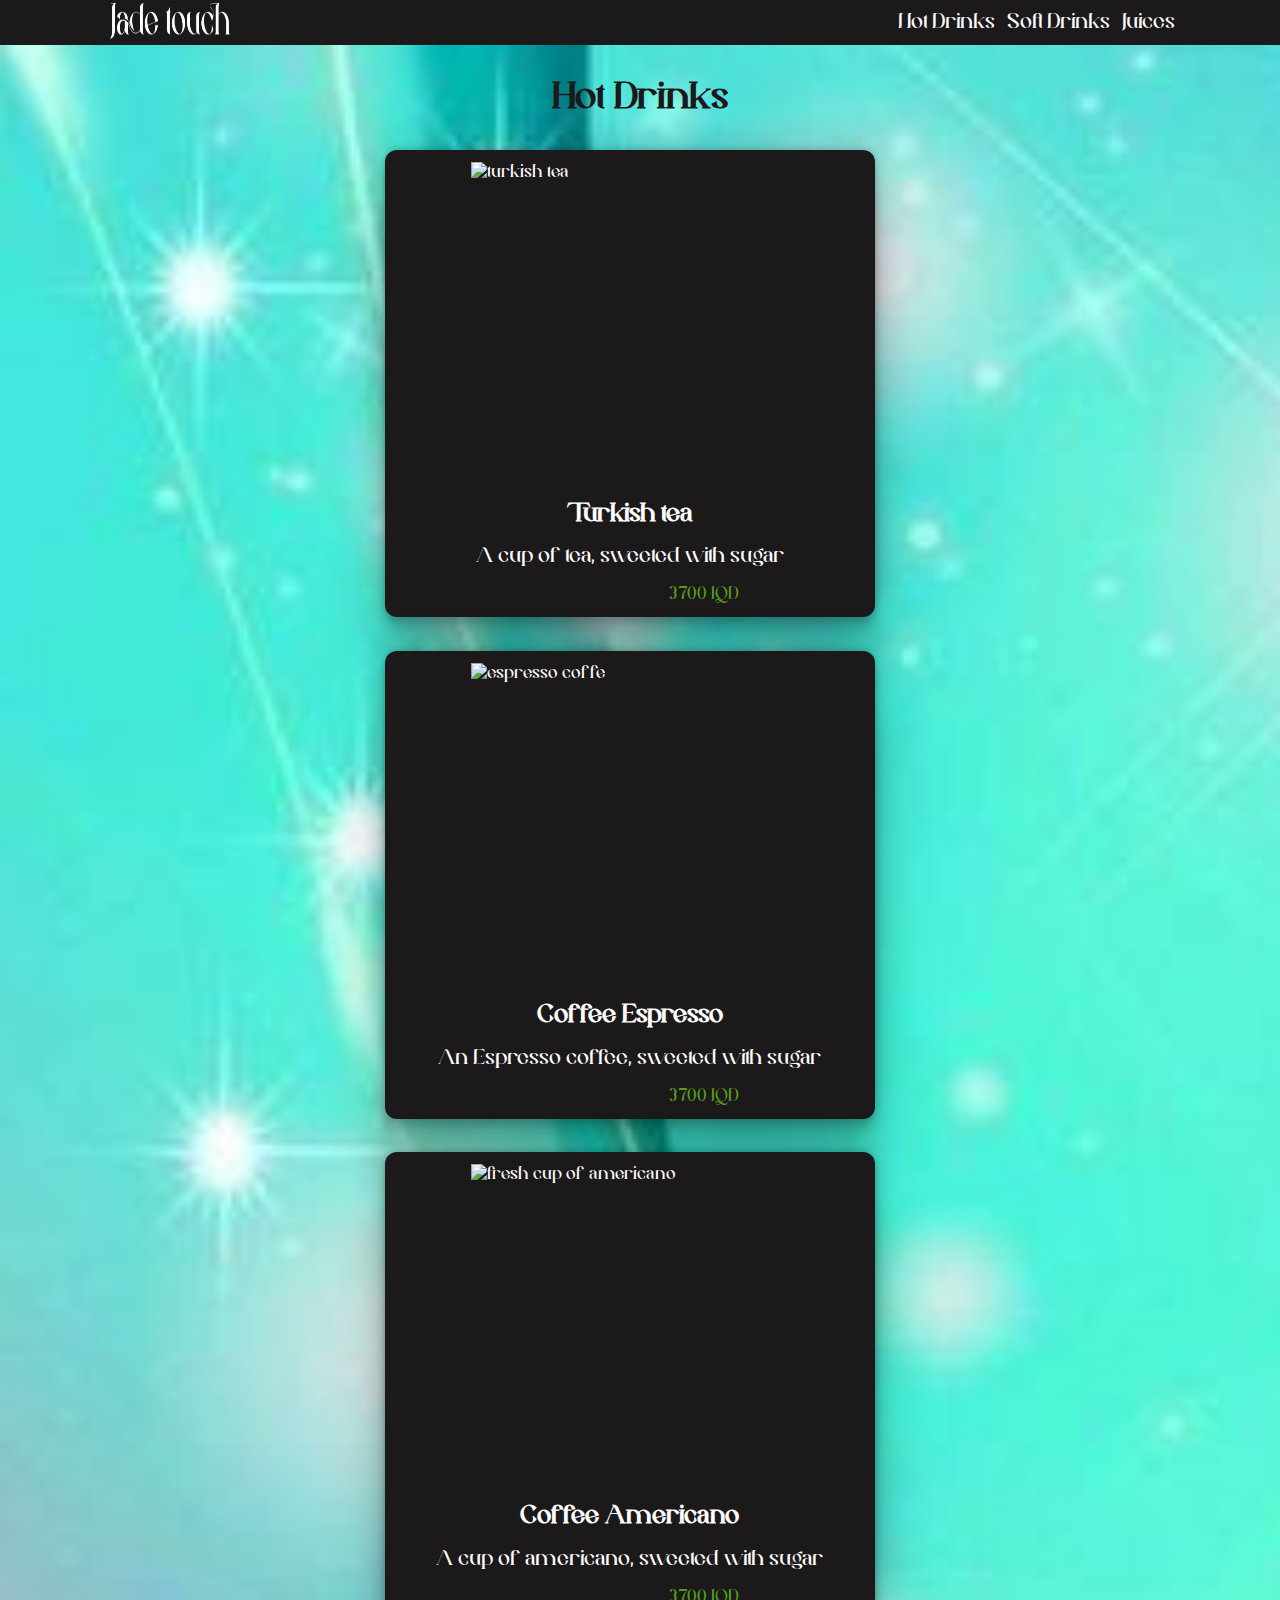
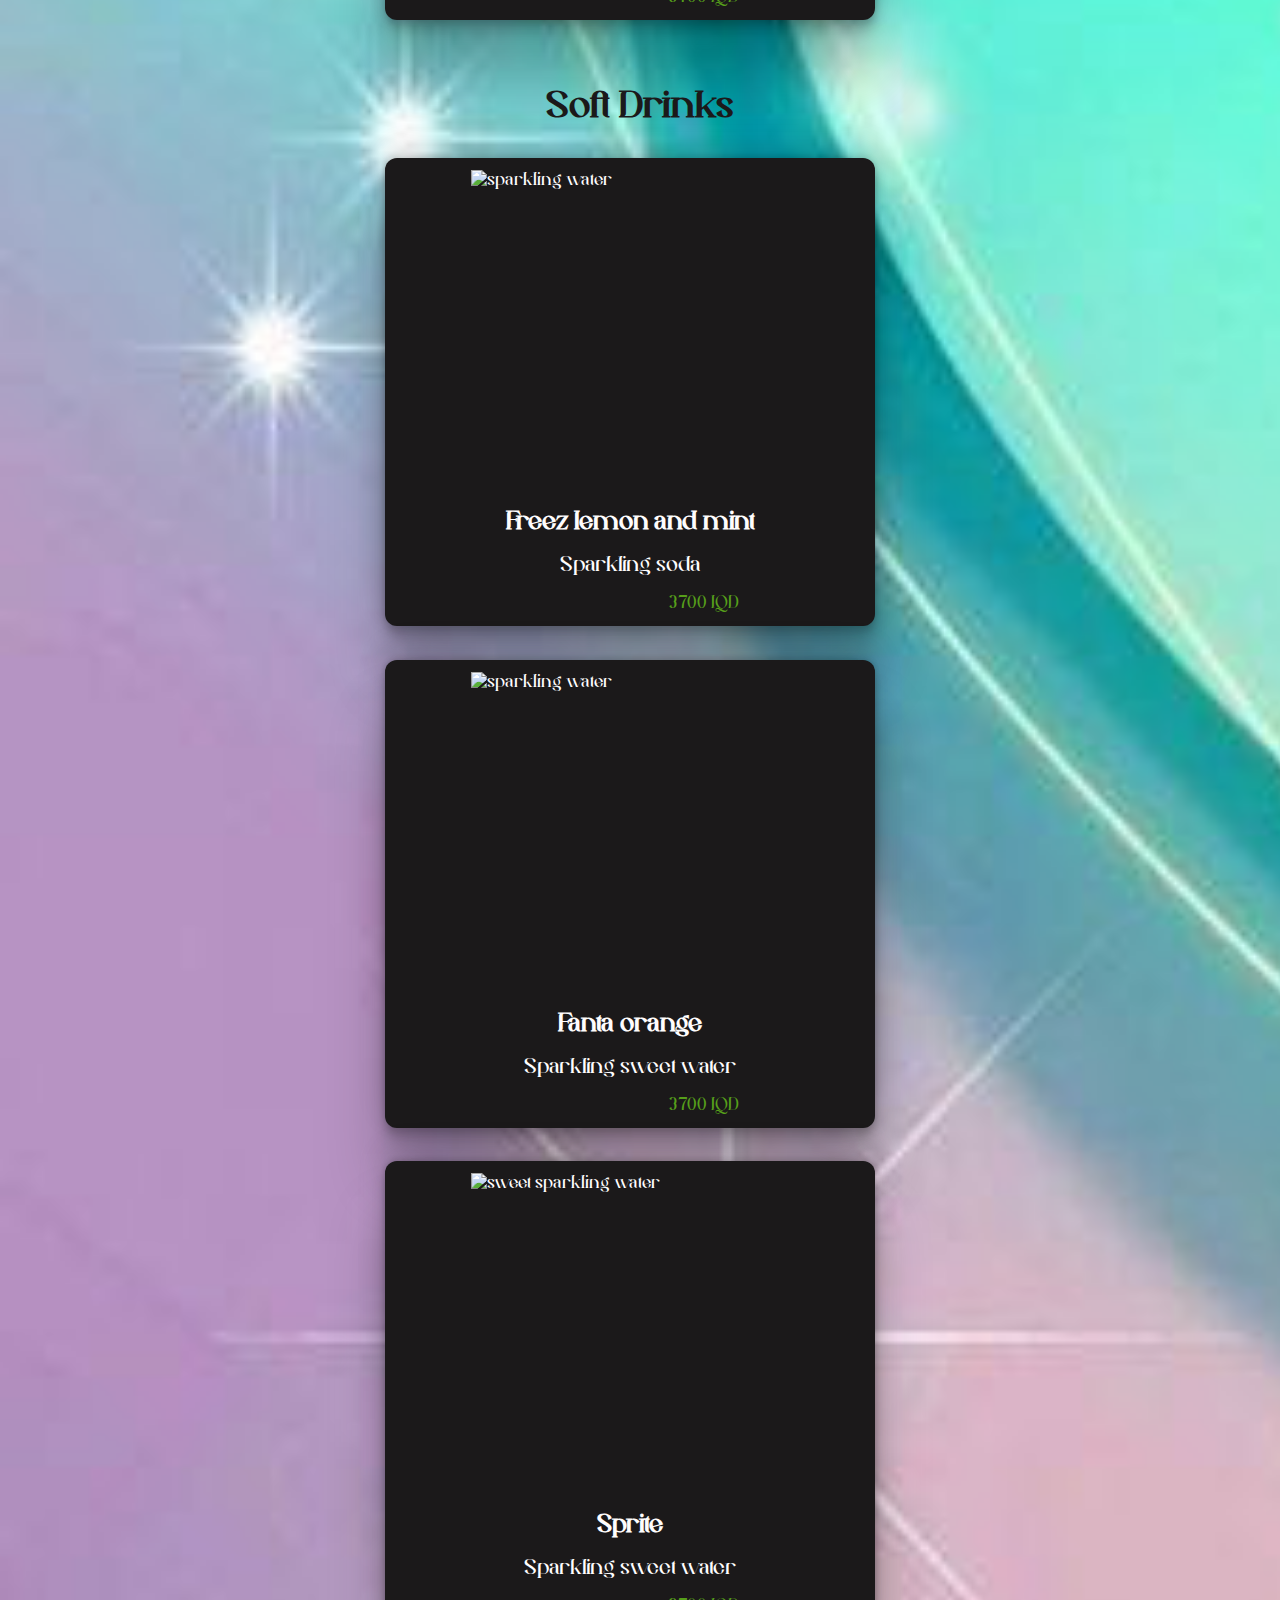
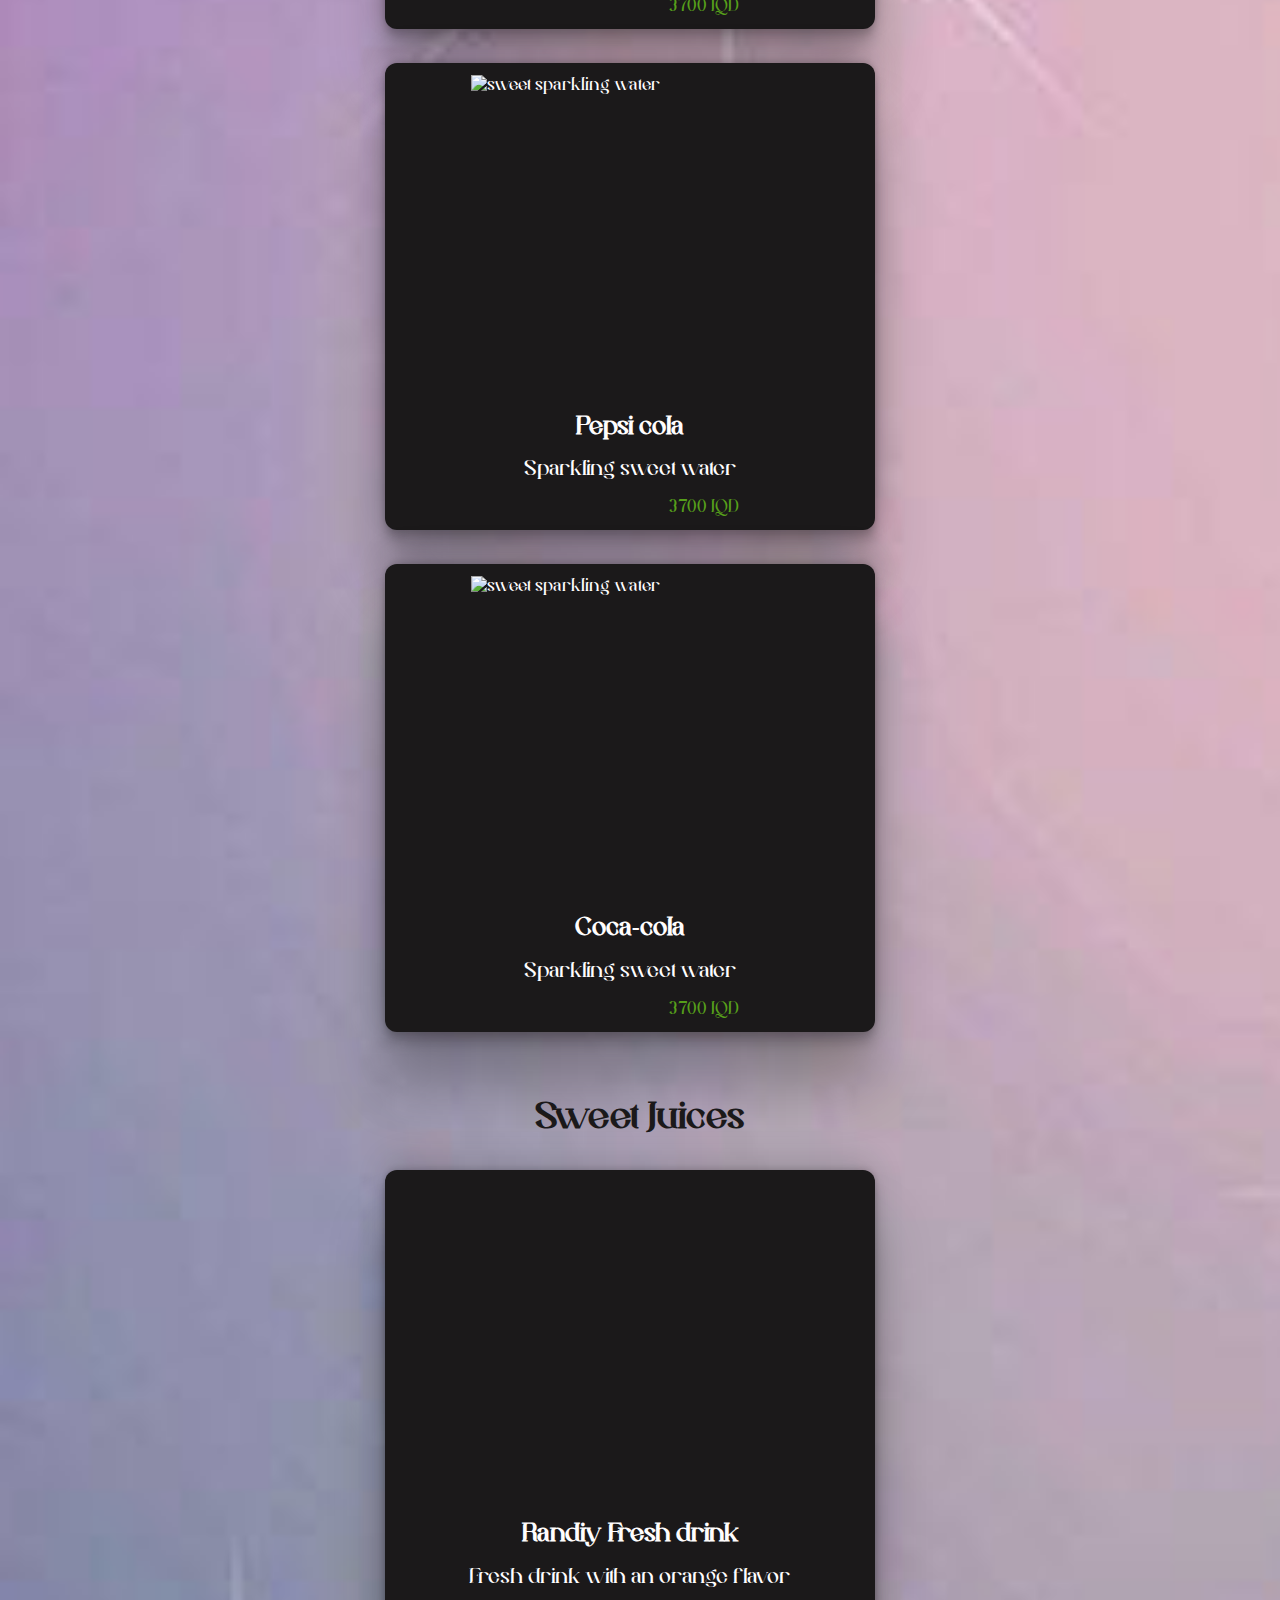
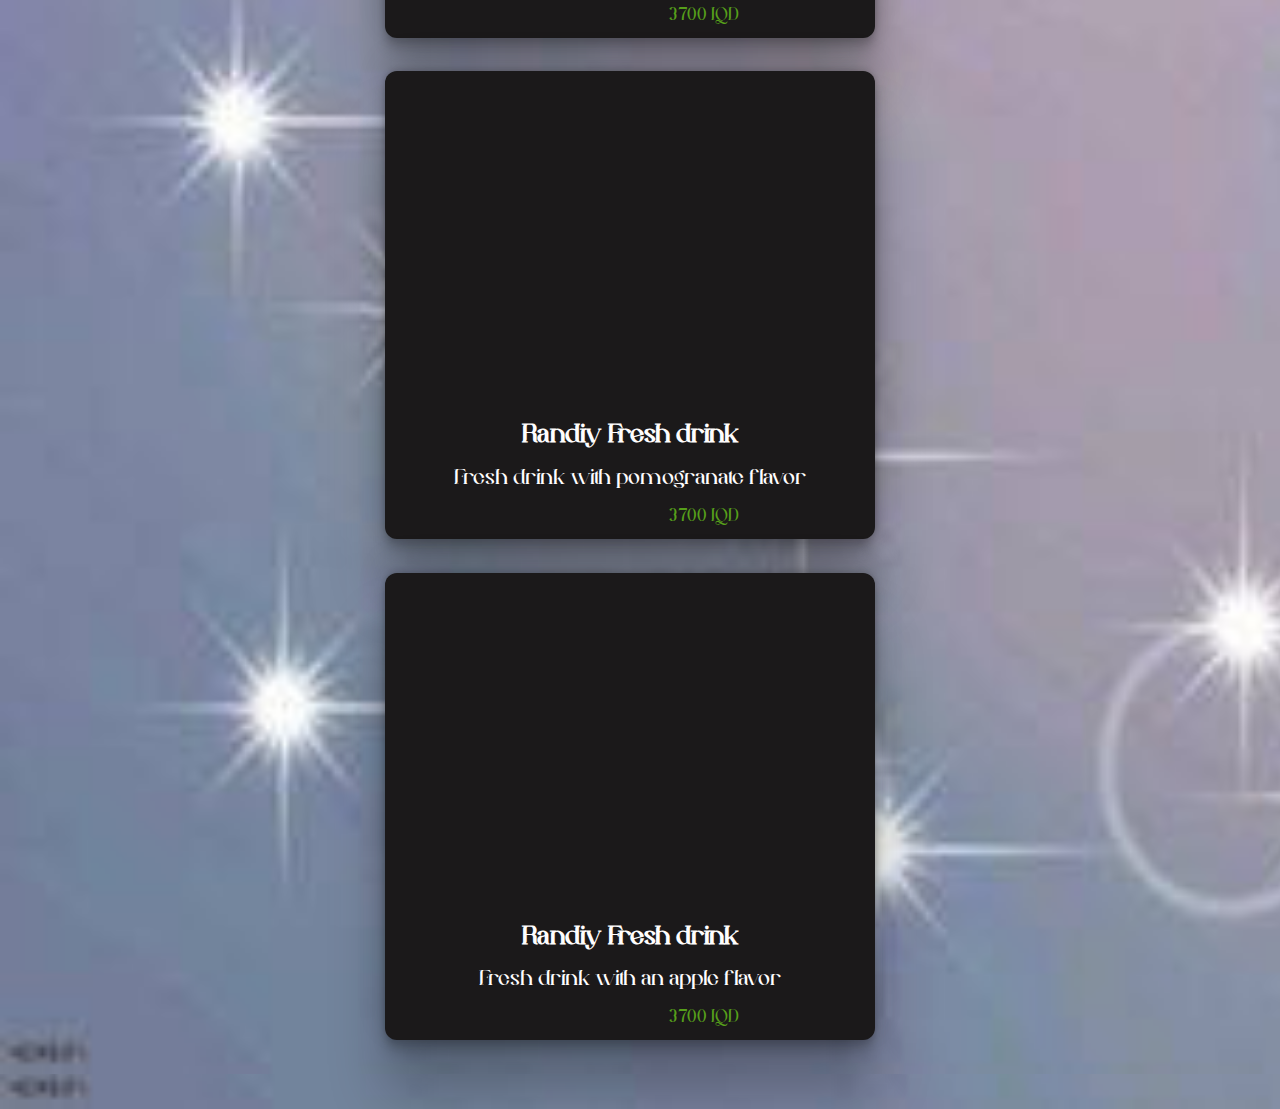
==== index.html @ 9d90cb9b "pull request" ====
<!DOCTYPE html>
<html lang="en">
    <head>
        <meta charset="utf-8">
        <meta http-equiv="X-UA-Compatible" content="IE=edge">
        <title>Drinks Menu</title>
        <meta name="viewport" content="width=device-width, user-scalable=0, initial-scale=1.0, maximum-scale=1.0, minimum-scale=1.0">
        <link rel="apple-touch-icon" sizes="180x180" href="/apple-touch-icon.png">
<link rel="icon" type="image/png" sizes="32x32" href="/favicon-32x32.png">
<link rel="icon" type="image/png" sizes="16x16" href="/favicon-16x16.png">
<link rel="manifest" href="/site.webmanifest">

        <link rel="stylesheet" href="styles/main.min.css">
        <link rel="stylesheet" href="https://unpkg.com/aos@next/dist/aos.min.css" />
    </head>
    <body>
     
        <header class="header">
  <div class="container">
    <div class="header__navigation">
      <div class="header__logo">
        <img role="logo" src="./img/header/logo.webp" alt="logo" class="header__logo--item" width="100%" height="100%" loading="lazy">
      </div>
      <nav class="header__links">
        <a href="#" class="header__links--item" role="link">Hot Drinks</a>
        <a href="#sweet" class="header__links--item" role="link">Soft Drinks</a>
        <a href="#juice" class="header__links--item" role="link">Juices</a>
      </nav>
    </div>
  </div>
</header>
       
       
        <main class="main">
          <section>
            <div class="hot__drinks">
            <div class="container">
              <div class="section__drinks">
                <h2 class="section__drinks--title">Hot Drinks</h2>
              </div>
            
             <div class="item-card" data-aos="fade-down" data-aos-duration="1000">
               <div class="item-card__image">
                <img src="https://static.vecteezy.com/system/resources/thumbnails/046/457/057/small/a-glass-of-turkish-tea-isolated-on-transparent-background-png.png" alt="turkish tea" width="100%" height="100%" loading="lazy">
               </div>
               <div class="item-card__name">
                <h3>Turkish tea</h3>
                <p>A cup of tea, sweeted with sugar</p>
               </div>
               <div class="item-card__price">
                <p><label for="price">3700</label>  IQD</p>
               </div>
             </div>
             <div class="item-card" data-aos="fade-down" data-aos-duration="1000">
              <div class="item-card__image">
               <img src="https://static.vecteezy.com/system/resources/previews/023/438/448/non_2x/espresso-coffee-cutout-free-png.png" alt="espresso coffe" width="100%" height="100%" loading="lazy">
              </div>
              <div class="item-card__name">
               <h3>Coffee Espresso </h3>
               <p>An Espresso coffee, sweeted with sugar</p>
              </div>
              <div class="item-card__price">
               <p><label for="price">3700</label>  IQD</p>
              </div>
            </div>
            <div class="item-card" data-aos="fade-down" data-aos-duration="1000">
              <div class="item-card__image">
               <img src="https://pngimg.com/uploads/mug_coffee/mug_coffee_PNG16828.png" alt="fresh cup of americano" width="100%" height="100%" loading="lazy">
              </div>
              <div class="item-card__name">
               <h3>Coffee Americano</h3>
               <p>A cup of americano, sweeted with sugar</p>
              </div>
              <div class="item-card__price">
               <p><label for="price">3700</label>  IQD</p>
              </div>
            </div>
          
            </div>
          </div>
          </section>
          <section>
            <div id="sweet" class="soft__drinks">
              <div class="container">
                <div class="section__drinks">
                  <h2 class="section__drinks--title">Soft Drinks</h2>
                </div>
                <div class="item-card" data-aos="fade-down" data-aos-duration="1000">
                  <div class="item-card__image">
                   <img src="https://bf1af2.a-cdn.akinoncloud.com/products/2024/09/11/67035/b0aa5506-b18f-4207-8098-ed35854c5e33_size3840_cropCenter.jpg" alt="sparkling water" width="100%" height="100%" loading="lazy">
                  </div>
                  <div class="item-card__name">
                   <h3>Freez lemon and mint</h3>
                   <p>Sparkling soda</p>
                  </div>
                  <div class="item-card__price">
                   <p><label for="price">3700</label>  IQD</p>
                  </div>
                </div>
                <div class="item-card" data-aos="fade-down" data-aos-duration="1000">
                 <div class="item-card__image">
                  <img src="https://mir-s3-cdn-cf.behance.net/project_modules/disp/8c26fe16049371.5629a61ef13b6.png" alt="sparkling water" width="100%" height="100%" loading="lazy">
                 </div>
                 <div class="item-card__name">
                  <h3>Fanta orange </h3>
                  <p>Sparkling sweet water</p>
                 </div>
                 <div class="item-card__price">
                  <p><label for="price">3700</label>  IQD</p>
                 </div>
               </div>
               <div class="item-card" data-aos="fade-down" data-aos-duration="1000">
                 <div class="item-card__image">
                  <img src="https://i.pinimg.com/736x/24/28/9b/24289b5b0e92fdd0a384bd1976acb7a3.jpg" alt="sweet sparkling water" width="100%" height="100%" loading="lazy">
                 </div>
                 <div class="item-card__name">
                  <h3>Sprite</h3>
                  <p>Sparkling sweet  water</p>
                 </div>
                 <div class="item-card__price">
                  <p><label for="price">3700</label>  IQD</p>
                 </div>
               </div>
               <div class="item-card" data-aos="fade-down" data-aos-duration="1000">
                <div class="item-card__image">
                 <img src="https://www.britvic.com/media/dexpeq1a/pepsi-max-britvic.jpg" alt="sweet sparkling water" width="100%" height="100%" loading="lazy">
                </div>
                <div class="item-card__name">
                 <h3>Pepsi cola</h3>
                 <p>Sparkling sweet  water</p>
                </div>
                <div class="item-card__price">
                 <p><label for="price">3700</label>  IQD</p>
                </div>
              </div>
              <div class="item-card" data-aos="fade-down" data-aos-duration="1000">
                <div class="item-card__image">
                 <img src="https://cdn.myportfolio.com/b93f315aa4be379bcc104cd88e5b6871/f8e2974b485eeac78bb18fdc_rw_1920.jpg?h=783b2b02fdb0cc19af37a2825f0661d4" alt="sweet sparkling water" width="100%" height="100%" loading="lazy">
                </div>
                <div class="item-card__name">
                 <h3>Coca-cola</h3>
                 <p>Sparkling sweet  water</p>
                </div>
                <div class="item-card__price">
                 <p><label for="price">3700</label>  IQD</p>
                </div>
              </div>
              </div>
            </div>
          </section>
      

          <section>
            <div class="juices" id="juice">
              <div class="container">
                <div class="section__drinks">
                  <h2 class="section__drinks--title">Sweet Juices</h2>
                </div>
              
               <div class="item-card" data-aos="fade-down" data-aos-duration="1000">
                 <div class="item-card__image">
                  <img src="https://mir-s3-cdn-cf.behance.net/project_modules/hd/c429e295029509.5e8d9c9cac6fb.png" alt="Randiy Fresh drink" width="100%" height="100%" loading="lazy">
                 </div>
                 <div class="item-card__name">
                  <h3>Randiy Fresh drink</h3>
                  <p>Fresh drink with an orange flavor</p>
                 </div>
                 <div class="item-card__price">
                  <p><label for="price">3700</label>  IQD</p>
                 </div>
               </div>
               <div class="item-card" data-aos="fade-down" data-aos-duration="1000">
                <div class="item-card__image">
                 <img src="[data-uri]" alt="Randiy Fresh drink" width="100%" height="100%" loading="lazy">
                </div>
                <div class="item-card__name">
                 <h3>Randiy Fresh drink </h3>
                 <p>Fresh drink with pomogranate flavor</p>
                </div>
                <div class="item-card__price">
                 <p><label for="price">3700</label>  IQD</p>
                </div>
              </div>
              <div class="item-card" data-aos="fade-down" data-aos-duration="1000">
                <div class="item-card__image">
                 <img src="https://i.pinimg.com/736x/6e/c4/55/6ec45520adbe08cc446d588d5708ef5f.jpg" alt="Randiy Fresh drink" width="100%" height="100%" loading="lazy">
                </div>
                <div class="item-card__name">
                 <h3>Randiy Fresh drink</h3>
                 <p>Fresh drink with an apple flavor</p>
                </div>
                <div class="item-card__price">
                 <p><label for="price">3700</label>  IQD</p>
                </div>
              </div>
            
              </div>
            </div>
          </section>
        </main>

        <script src="js/vendor.min.js"></script>
        <script src="js/main.min.js"></script>
        <script src="https://unpkg.com/aos@next/dist/aos.min.js"></script>
        <script>
          AOS.init();
        </script>
    </body>
---- styles/main.min.css ----
@charset "UTF-8";*{padding:0;margin:0;border:0;box-sizing:border-box}:after,:before{box-sizing:border-box}:active,:focus{outline:0}a a:active,a a:hover{outline-width:0}img{max-width:100%;border-style:none;vertical-align:top;flex-shrink:0}button{all:initial}nav{display:flex}li,ul{list-style:none}input,select,textarea{font:inherit;overflow:visible;margin:0}fieldset{border:1px solid silver;margin:0 2px;padding:.35em .625em .75em}legend{color:inherit;padding:0}textarea{overflow:auto}[type=checkbox],[type=radio]{padding:0}[type=number]::-webkit-inner-spin-button,[type=number]::-webkit-outer-spin-button{height:auto}[type=search]{--webkit-appearance:textfield;outline-offset:-2px}[type=search]::-webkit-search-decoration{-webkit-appearance:none}::-webkit-file-upload-button{--webkit-appearance:button;font:inherit}input:focus::-moz-placeholder{opacity:0;-moz-transition:opacity .2s;transition:opacity .2s}input:focus::placeholder{opacity:0;transition:opacity .2s}textarea:focus::-moz-placeholder{opacity:0;-moz-transition:opacity .2s;transition:opacity .2s}textarea:focus::placeholder{opacity:0;transition:opacity .2s}:root{--container-max-width:1100px;--margin-y:24px;--dark-color:#1B191A;--white-color:#FFFDFE}@font-face{font-family:MargarethRosinante;src:url(../fonts/Margareth.woff2) format("woff2");font-style:normal}.visually-hidden{position:absolute!important;width:1px!important;height:1px!important;margin:-1px!important;border:0!important;padding:0!important;white-space:nowrap!important;clip-path:inset(100%)!important;clip:rect(0 0 0 0)!important;overflow:hidden!important}.btn{max-width:0;min-height:0;padding:.625rem 1rem;display:flex;justify-content:center;align-items:center;text-align:center;text-wrap:nowrap;border:none;color:inherit;font-size:18px;line-height:150%;font-weight:400;letter-spacing:0;background-color:inherit;border-radius:0;transition:30ms}.container{width:100%;max-width:var(--container-max-width);margin:0 auto;padding:0 15px;height:auto;display:block}.bg{position:absolute;top:0;left:0;width:100%;height:100%;z-index:1}.bg img{width:100%;height:100%;-o-object-fit:cover;object-fit:cover;-o-object-position:top;object-position:top}a{text-decoration:unset;color:inherit;font-size:clamp(20px,.2vw,18px);line-height:120%}.item-card{width:510px;height:auto;max-width:96%;background-color:var(--dark-color);border-radius:12px;padding:12px;display:flex;justify-content:center;align-items:center;flex-direction:column;flex-wrap:nowrap;row-gap:1rem;box-shadow:rgba(0,0,0,.25) 0 54px 55px,rgba(0,0,0,.12) 0 -12px 30px,rgba(0,0,0,.12) 0 4px 6px,rgba(0,0,0,.17) 0 12px 13px,rgba(0,0,0,.09) 0 -3px 5px;margin-block:2.1rem}.item-card__image{width:318px;aspect-ratio:1}.item-card__price{margin-left:32%;text-wrap:nowrap}.item-card__price p{color:#569f1a;max-width:96%}.item-card__name{width:98%;height:auto;display:flex;flex-direction:column;justify-content:flex-start;align-items:center;row-gap:.8rem}.item-card__name h3{font-size:clamp(24px,.3vw,22px);line-height:150%}.item-card__name p{font-size:clamp(20px,.2vw,18px);line-height:120%}.hot__drinks{display:flex;justify-content:center;align-items:center;row-gap:2.1rem;flex-direction:column;flex-wrap:nowrap}.section{max-width:98%;height:auto;padding-inline:2px}.section__drinks{display:flex;justify-content:center;align-items:center;flex-direction:column}.section__drinks--title{color:var(--dark-color);font-size:36px;line-height:1;text-align:center;letter-spacing:.6px;font-weight:600}section{display:flex;justify-content:center;align-items:center;flex-direction:column;width:100%;height:auto;margin-block:35px}body,html{width:100%;min-height:100%;height:auto;font-size:16px;scroll-behavior:smooth;background-image:url(/img/bg/background.jpg);background-repeat:no-repeat;background-size:cover;color:var(--white-color);font-family:MargarethRosinante;text-align:left;font-weight:400}.header{width:100%;height:auto;margin-bottom:var(--margin-y);background-color:var(--dark-color)}.header__navigation{display:flex;justify-content:space-between;flex-direction:row;flex-wrap:wrap;align-items:center;gap:.3rem}.header__logo{width:128px;height:45px}.header__logo--item{flex-shrink:0}.header__links{display:flex;gap:12px}.header__links--item{font-size:clamp(20px,1.25rem,18px);line-height:135%;transition:30ms}@media (max-width:1220px){.container{max-width:970px}}@media (max-width:960px){.container{max-width:750px}}@media (max-width:767px){.container{max-width:none}.header__links{justify-content:center;align-items:center}}@media (max-width:499px){.header__navigation{justify-content:center}}@media (hover:hover){.btn:hover{color:inherit}.header__links--item:hover{color:#569f1a}}@media (hover:none){.btn:active{color:inherit}.header__links--item:active{color:#569f1a}}
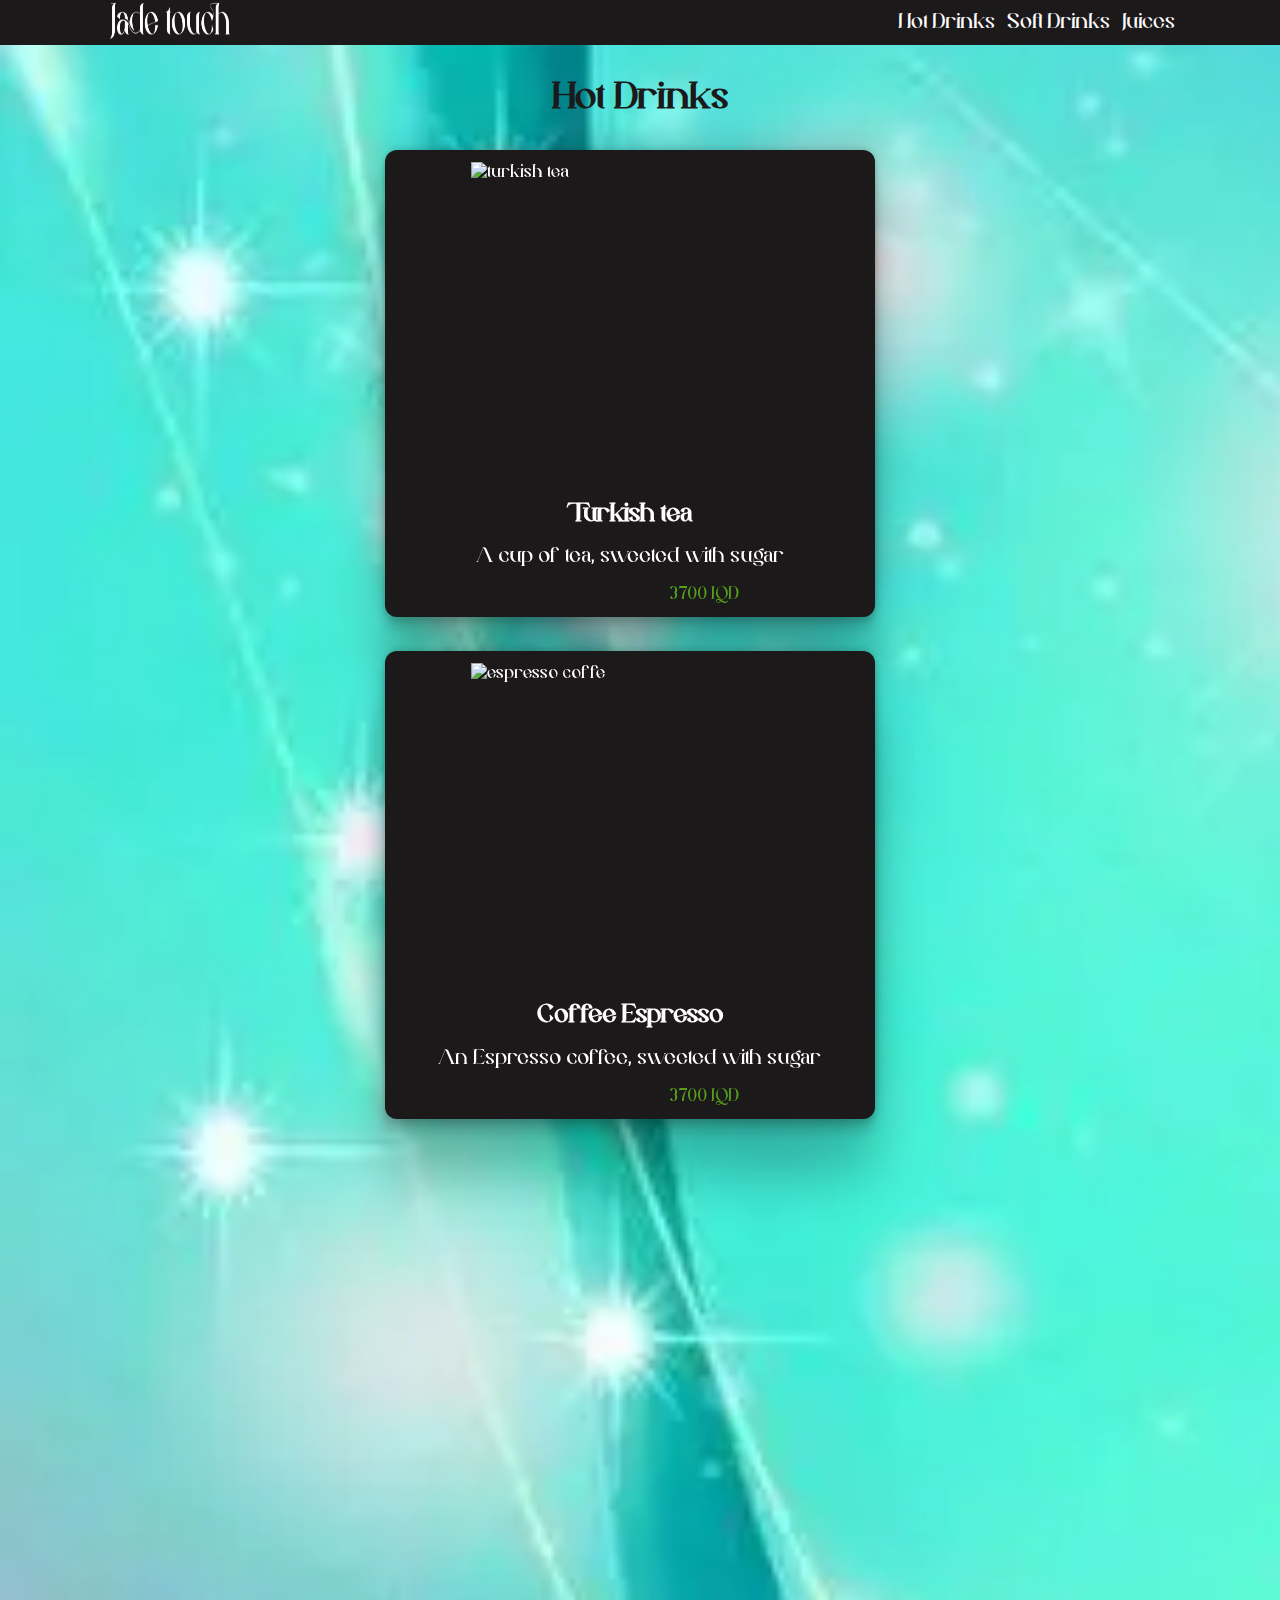
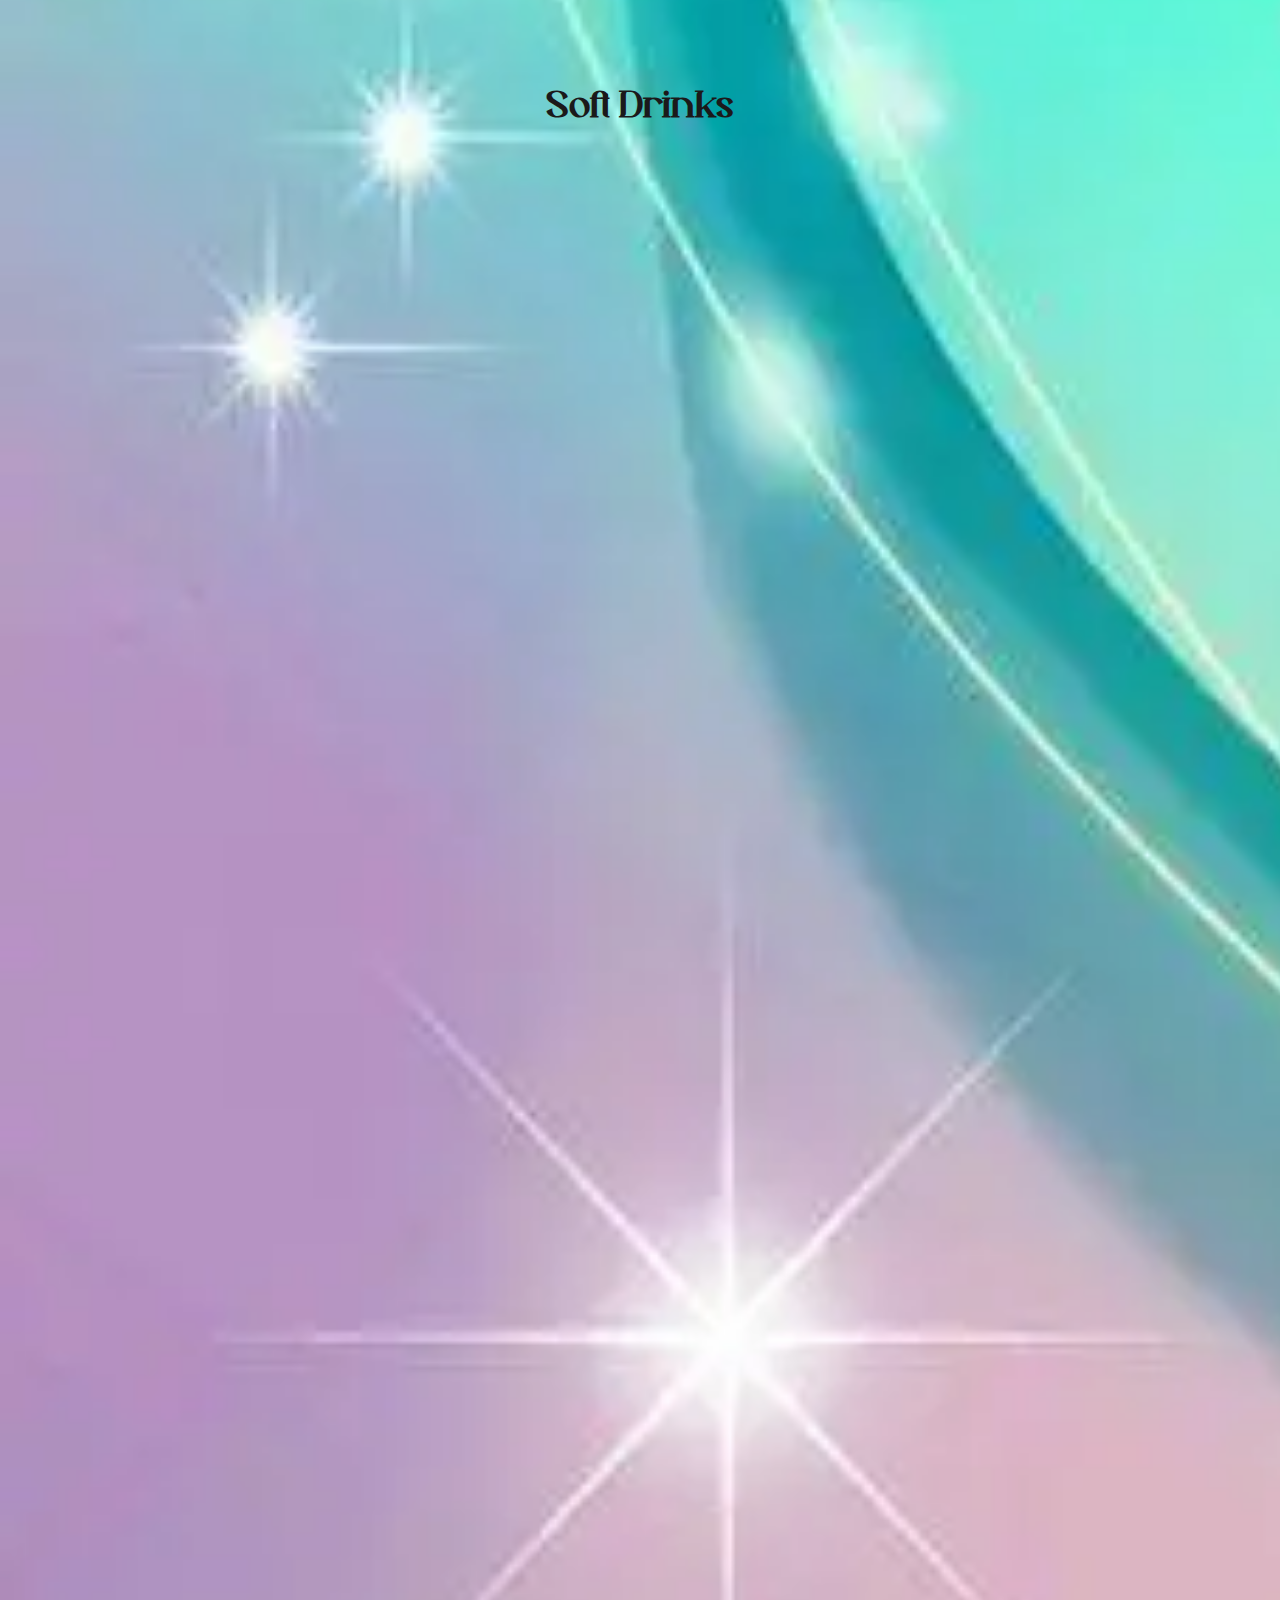
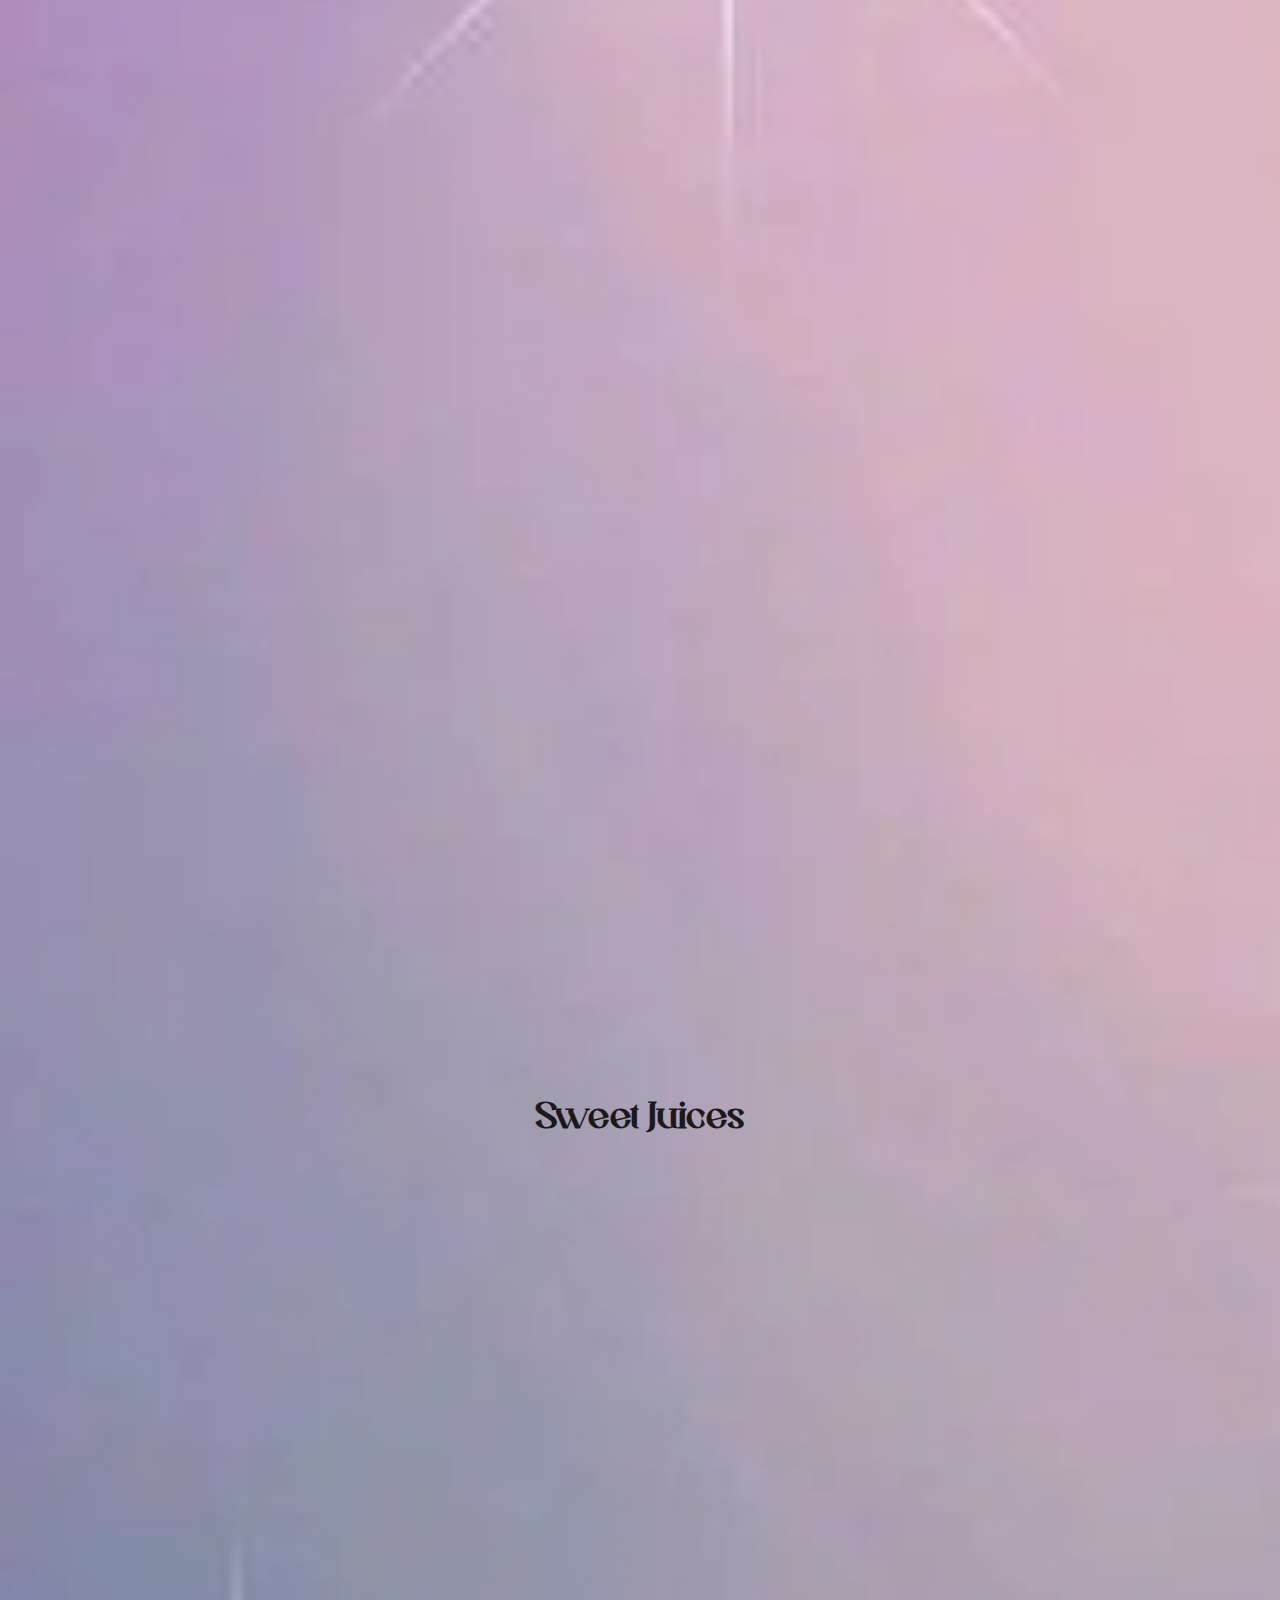
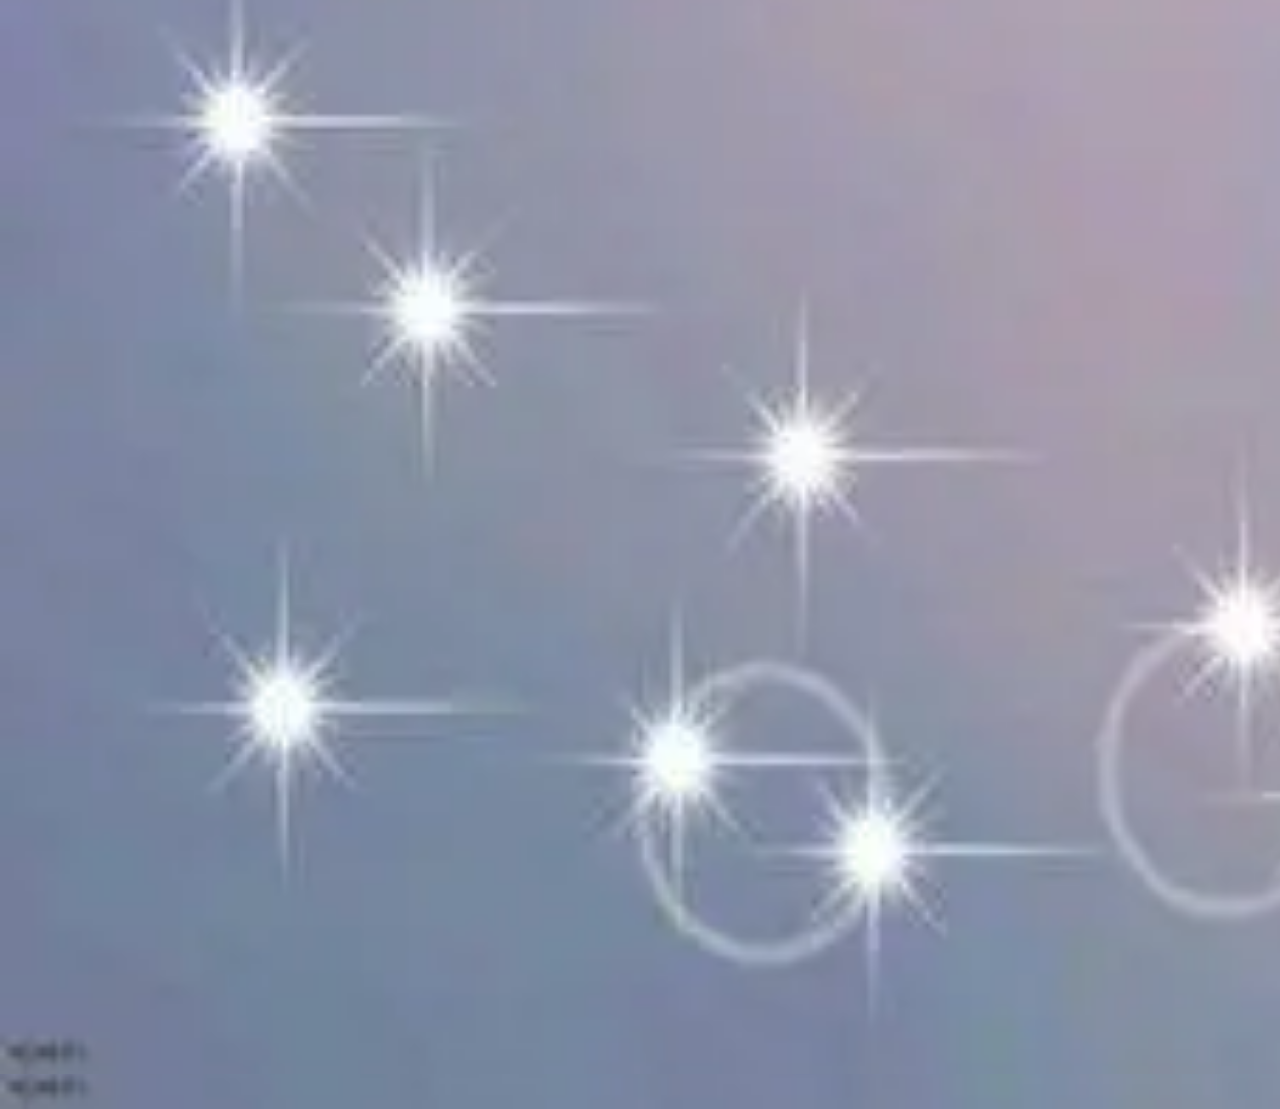
==== commit 2e4603f9: "fixing index.html" ====
--- a/index.html
+++ b/index.html
@@ -9,9 +9,8 @@
 <link rel="icon" type="image/png" sizes="32x32" href="/favicon-32x32.png">
 <link rel="icon" type="image/png" sizes="16x16" href="/favicon-16x16.png">
 <link rel="manifest" href="/site.webmanifest">
-
+          <link rel="stylesheet" href="https://unpkg.com/aos@next/dist/aos.css" />
         <link rel="stylesheet" href="styles/main.min.css">
-        <link rel="stylesheet" href="https://unpkg.com/aos@next/dist/aos.min.css" />
     </head>
     <body>
      
@@ -198,11 +197,9 @@
             </div>
           </section>
         </main>
+  <script src="https://unpkg.com/aos@next/dist/aos.js"></script>
+  <script>
+    AOS.init();
+  </script>
 
-        <script src="js/vendor.min.js"></script>
-        <script src="js/main.min.js"></script>
-        <script src="https://unpkg.com/aos@next/dist/aos.min.js"></script>
-        <script>
-          AOS.init();
-        </script>
     </body>
--- a/styles/main.min.css
+++ b/styles/main.min.css
@@ -1 +1 @@
-@charset "UTF-8";*{padding:0;margin:0;border:0;box-sizing:border-box}:after,:before{box-sizing:border-box}:active,:focus{outline:0}a a:active,a a:hover{outline-width:0}img{max-width:100%;border-style:none;vertical-align:top;flex-shrink:0}button{all:initial}nav{display:flex}li,ul{list-style:none}input,select,textarea{font:inherit;overflow:visible;margin:0}fieldset{border:1px solid silver;margin:0 2px;padding:.35em .625em .75em}legend{color:inherit;padding:0}textarea{overflow:auto}[type=checkbox],[type=radio]{padding:0}[type=number]::-webkit-inner-spin-button,[type=number]::-webkit-outer-spin-button{height:auto}[type=search]{--webkit-appearance:textfield;outline-offset:-2px}[type=search]::-webkit-search-decoration{-webkit-appearance:none}::-webkit-file-upload-button{--webkit-appearance:button;font:inherit}input:focus::-moz-placeholder{opacity:0;-moz-transition:opacity .2s;transition:opacity .2s}input:focus::placeholder{opacity:0;transition:opacity .2s}textarea:focus::-moz-placeholder{opacity:0;-moz-transition:opacity .2s;transition:opacity .2s}textarea:focus::placeholder{opacity:0;transition:opacity .2s}:root{--container-max-width:1100px;--margin-y:24px;--dark-color:#1B191A;--white-color:#FFFDFE}@font-face{font-family:MargarethRosinante;src:url(../fonts/Margareth.woff2) format("woff2");font-style:normal}.visually-hidden{position:absolute!important;width:1px!important;height:1px!important;margin:-1px!important;border:0!important;padding:0!important;white-space:nowrap!important;clip-path:inset(100%)!important;clip:rect(0 0 0 0)!important;overflow:hidden!important}.btn{max-width:0;min-height:0;padding:.625rem 1rem;display:flex;justify-content:center;align-items:center;text-align:center;text-wrap:nowrap;border:none;color:inherit;font-size:18px;line-height:150%;font-weight:400;letter-spacing:0;background-color:inherit;border-radius:0;transition:30ms}.container{width:100%;max-width:var(--container-max-width);margin:0 auto;padding:0 15px;height:auto;display:block}.bg{position:absolute;top:0;left:0;width:100%;height:100%;z-index:1}.bg img{width:100%;height:100%;-o-object-fit:cover;object-fit:cover;-o-object-position:top;object-position:top}a{text-decoration:unset;color:inherit;font-size:clamp(20px,.2vw,18px);line-height:120%}.item-card{width:510px;height:auto;max-width:96%;background-color:var(--dark-color);border-radius:12px;padding:12px;display:flex;justify-content:center;align-items:center;flex-direction:column;flex-wrap:nowrap;row-gap:1rem;box-shadow:rgba(0,0,0,.25) 0 54px 55px,rgba(0,0,0,.12) 0 -12px 30px,rgba(0,0,0,.12) 0 4px 6px,rgba(0,0,0,.17) 0 12px 13px,rgba(0,0,0,.09) 0 -3px 5px;margin-block:2.1rem}.item-card__image{width:318px;aspect-ratio:1}.item-card__price{margin-left:32%;text-wrap:nowrap}.item-card__price p{color:#569f1a;max-width:96%}.item-card__name{width:98%;height:auto;display:flex;flex-direction:column;justify-content:flex-start;align-items:center;row-gap:.8rem}.item-card__name h3{font-size:clamp(24px,.3vw,22px);line-height:150%}.item-card__name p{font-size:clamp(20px,.2vw,18px);line-height:120%}.hot__drinks{display:flex;justify-content:center;align-items:center;row-gap:2.1rem;flex-direction:column;flex-wrap:nowrap}.section{max-width:98%;height:auto;padding-inline:2px}.section__drinks{display:flex;justify-content:center;align-items:center;flex-direction:column}.section__drinks--title{color:var(--dark-color);font-size:36px;line-height:1;text-align:center;letter-spacing:.6px;font-weight:600}section{display:flex;justify-content:center;align-items:center;flex-direction:column;width:100%;height:auto;margin-block:35px}body,html{width:100%;min-height:100%;height:auto;font-size:16px;scroll-behavior:smooth;background-image:url(/img/bg/background.jpg);background-repeat:no-repeat;background-size:cover;color:var(--white-color);font-family:MargarethRosinante;text-align:left;font-weight:400}.header{width:100%;height:auto;margin-bottom:var(--margin-y);background-color:var(--dark-color)}.header__navigation{display:flex;justify-content:space-between;flex-direction:row;flex-wrap:wrap;align-items:center;gap:.3rem}.header__logo{width:128px;height:45px}.header__logo--item{flex-shrink:0}.header__links{display:flex;gap:12px}.header__links--item{font-size:clamp(20px,1.25rem,18px);line-height:135%;transition:30ms}@media (max-width:1220px){.container{max-width:970px}}@media (max-width:960px){.container{max-width:750px}}@media (max-width:767px){.container{max-width:none}.header__links{justify-content:center;align-items:center}}@media (max-width:499px){.header__navigation{justify-content:center}}@media (hover:hover){.btn:hover{color:inherit}.header__links--item:hover{color:#569f1a}}@media (hover:none){.btn:active{color:inherit}.header__links--item:active{color:#569f1a}}+@charset "UTF-8";*{padding:0;margin:0;border:0;box-sizing:border-box}:after,:before{box-sizing:border-box}:active,:focus{outline:0}a a:active,a a:hover{outline-width:0}img{max-width:100%;border-style:none;vertical-align:top;flex-shrink:0}button{all:initial}nav{display:flex}li,ul{list-style:none}input,select,textarea{font:inherit;overflow:visible;margin:0}fieldset{border:1px solid silver;margin:0 2px;padding:.35em .625em .75em}legend{color:inherit;padding:0}textarea{overflow:auto}[type=checkbox],[type=radio]{padding:0}[type=number]::-webkit-inner-spin-button,[type=number]::-webkit-outer-spin-button{height:auto}[type=search]{--webkit-appearance:textfield;outline-offset:-2px}[type=search]::-webkit-search-decoration{-webkit-appearance:none}::-webkit-file-upload-button{--webkit-appearance:button;font:inherit}input:focus::-moz-placeholder{opacity:0;-moz-transition:opacity .2s;transition:opacity .2s}input:focus::placeholder{opacity:0;transition:opacity .2s}textarea:focus::-moz-placeholder{opacity:0;-moz-transition:opacity .2s;transition:opacity .2s}textarea:focus::placeholder{opacity:0;transition:opacity .2s}:root{--container-max-width:1100px;--margin-y:24px;--dark-color:#1B191A;--white-color:#FFFDFE}@font-face{font-family:MargarethRosinante;src:url(../fonts/Margareth.woff2) format("woff2");font-style:normal}.visually-hidden{position:absolute!important;width:1px!important;height:1px!important;margin:-1px!important;border:0!important;padding:0!important;white-space:nowrap!important;clip-path:inset(100%)!important;clip:rect(0 0 0 0)!important;overflow:hidden!important}.btn{max-width:0;min-height:0;padding:.625rem 1rem;display:flex;justify-content:center;align-items:center;text-align:center;text-wrap:nowrap;border:none;color:inherit;font-size:18px;line-height:150%;font-weight:400;letter-spacing:0;background-color:inherit;border-radius:0;transition:30ms}.container{width:100%;max-width:var(--container-max-width);margin:0 auto;padding:0 15px;height:auto;display:block}.bg{position:absolute;top:0;left:0;width:100%;height:100%;z-index:1}.bg img{width:100%;height:100%;-o-object-fit:cover;object-fit:cover;-o-object-position:top;object-position:top}a{text-decoration:unset;color:inherit;font-size:clamp(20px,.2vw,18px);line-height:120%}.item-card{width:510px;height:auto;max-width:96%;background-color:var(--dark-color);border-radius:12px;padding:12px;display:flex;justify-content:center;align-items:center;flex-direction:column;flex-wrap:nowrap;row-gap:1rem;box-shadow:rgba(0,0,0,.25) 0 54px 55px,rgba(0,0,0,.12) 0 -12px 30px,rgba(0,0,0,.12) 0 4px 6px,rgba(0,0,0,.17) 0 12px 13px,rgba(0,0,0,.09) 0 -3px 5px;margin-block:2.1rem}.item-card__image{width:318px;aspect-ratio:1}.item-card__price{margin-left:32%;text-wrap:nowrap}.item-card__price p{color:#569f1a;max-width:96%}.item-card__name{width:98%;height:auto;display:flex;flex-direction:column;justify-content:flex-start;align-items:center;row-gap:.8rem}.item-card__name h3{font-size:clamp(24px,.3vw,22px);line-height:150%}.item-card__name p{font-size:clamp(20px,.2vw,18px);line-height:120%}.hot__drinks{display:flex;justify-content:center;align-items:center;row-gap:2.1rem;flex-direction:column;flex-wrap:nowrap}.section{max-width:98%;height:auto;padding-inline:2px}.section__drinks{display:flex;justify-content:center;align-items:center;flex-direction:column}.section__drinks--title{color:var(--dark-color);font-size:36px;line-height:1;text-align:center;letter-spacing:.6px;font-weight:600}section{display:flex;justify-content:center;align-items:center;flex-direction:column;width:100%;height:auto;margin-block:35px}body,html{width:100%;min-height:100%;height:auto;font-size:16px;scroll-behavior:smooth;background-image:url("../img/bg/background.webp");background-repeat:no-repeat;background-size:cover;color:var(--white-color);font-family:MargarethRosinante;text-align:left;font-weight:400}.header{width:100%;height:auto;margin-bottom:var(--margin-y);background-color:var(--dark-color)}.header__navigation{display:flex;justify-content:space-between;flex-direction:row;flex-wrap:wrap;align-items:center;gap:.3rem}.header__logo{width:128px;height:45px}.header__logo--item{flex-shrink:0}.header__links{display:flex;gap:12px}.header__links--item{font-size:clamp(20px,1.25rem,18px);line-height:135%;transition:30ms}@media (max-width:1220px){.container{max-width:970px}}@media (max-width:960px){.container{max-width:750px}}@media (max-width:767px){.container{max-width:none}.header__links{justify-content:center;align-items:center}}@media (max-width:499px){.header__navigation{justify-content:center}}@media (hover:hover){.btn:hover{color:inherit}.header__links--item:hover{color:#569f1a}}@media (hover:none){.btn:active{color:inherit}.header__links--item:active{color:#569f1a}}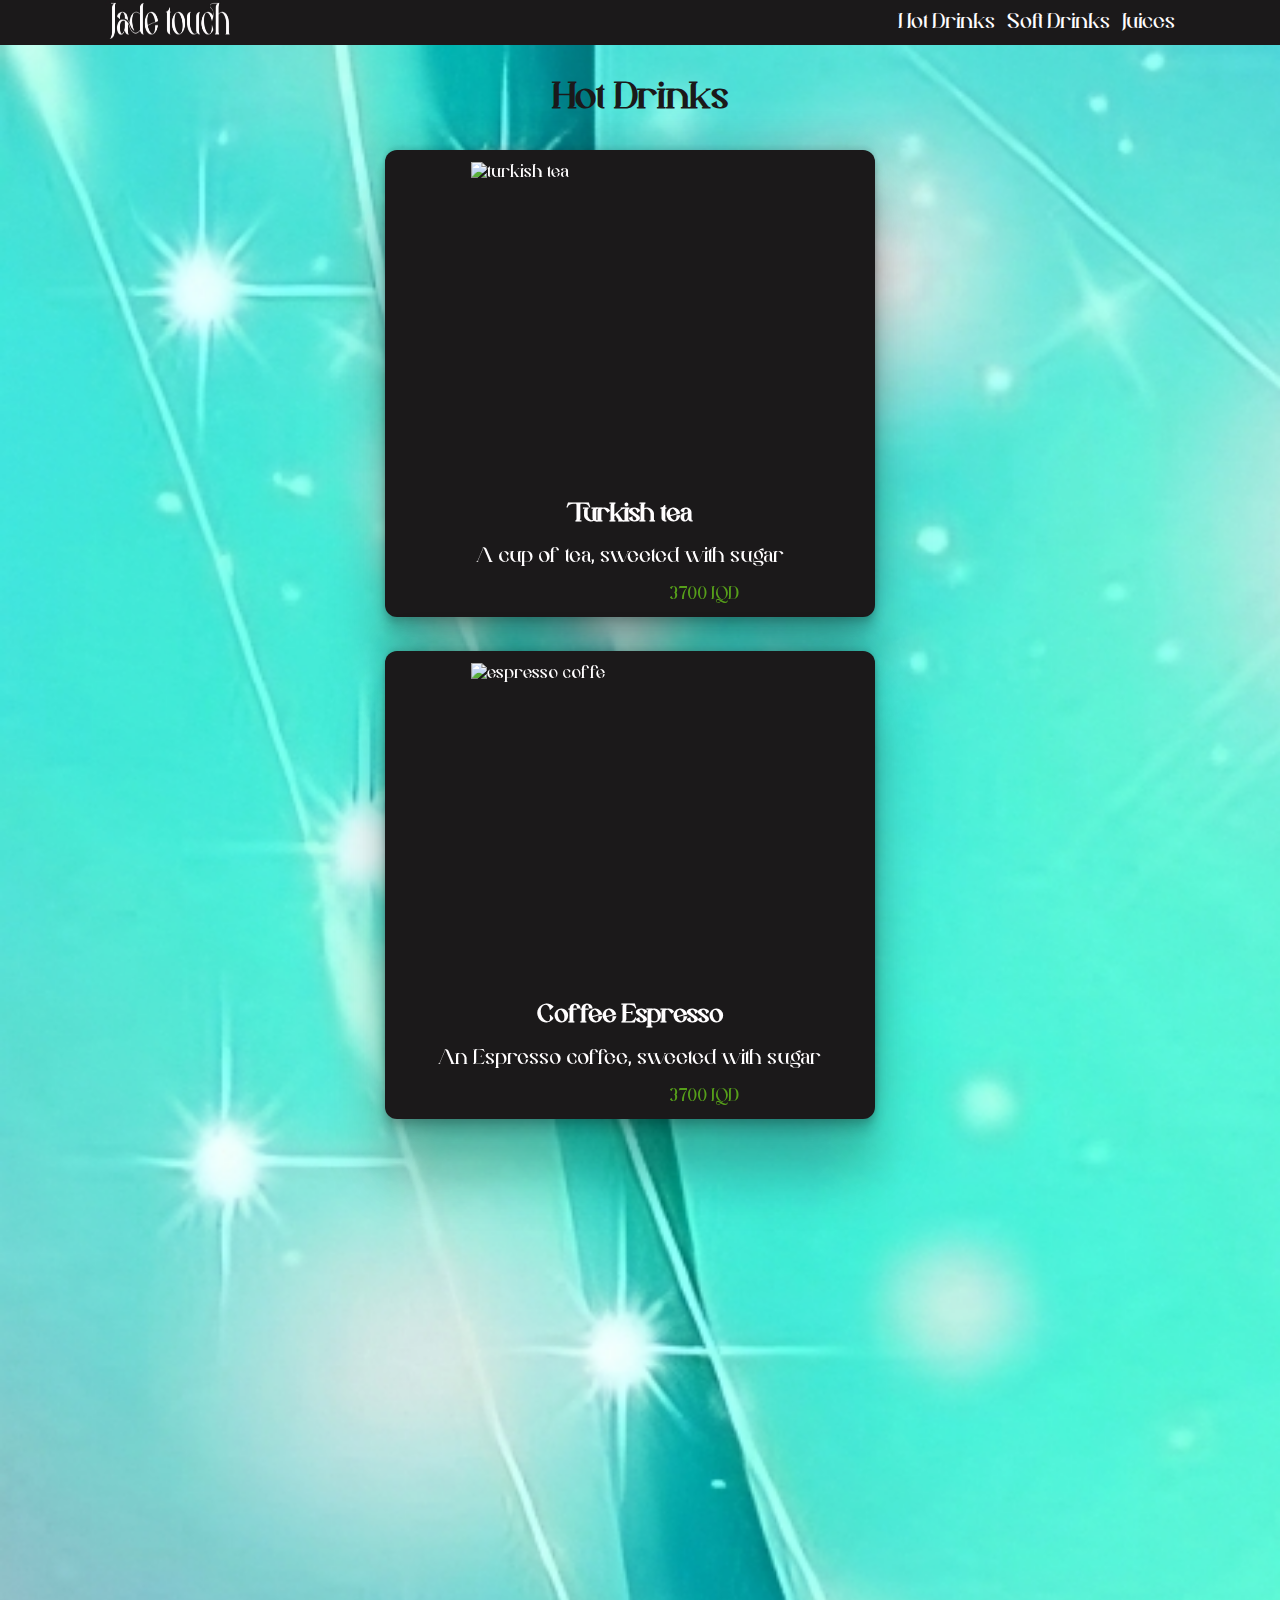
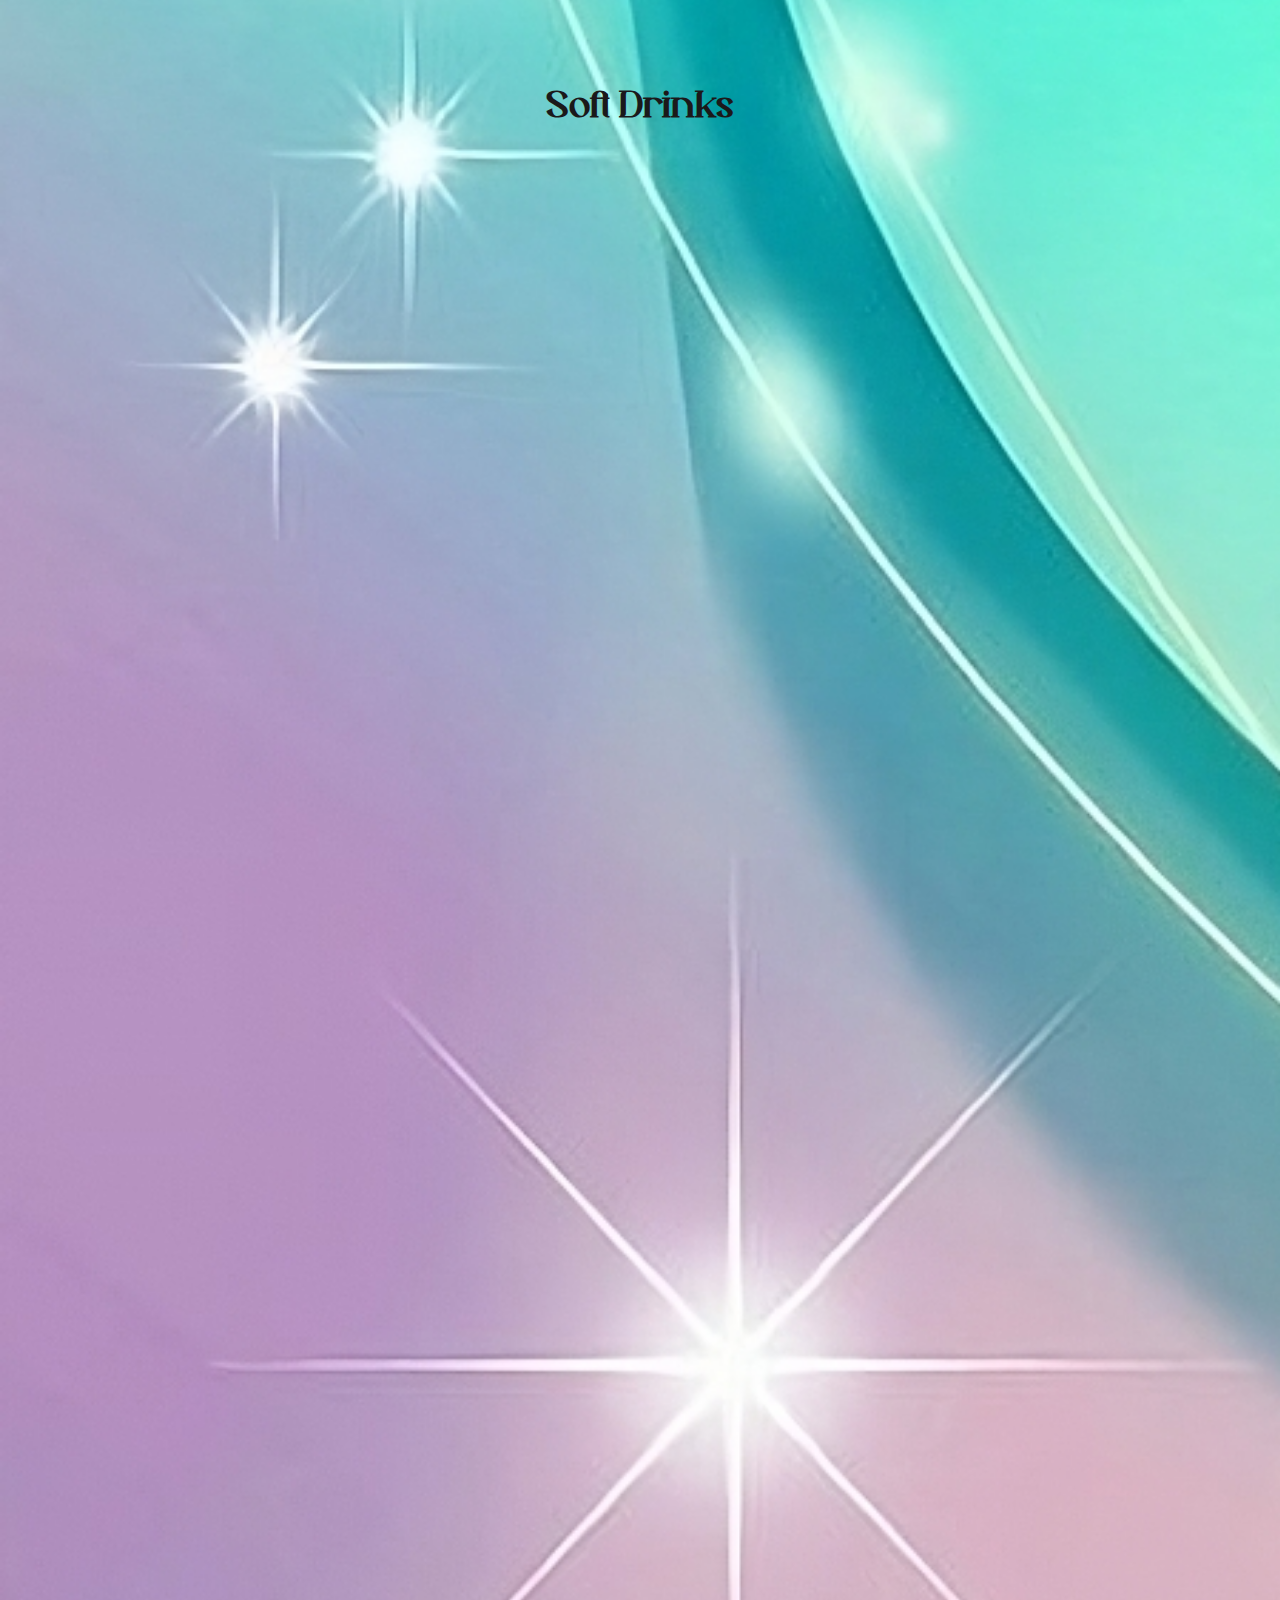
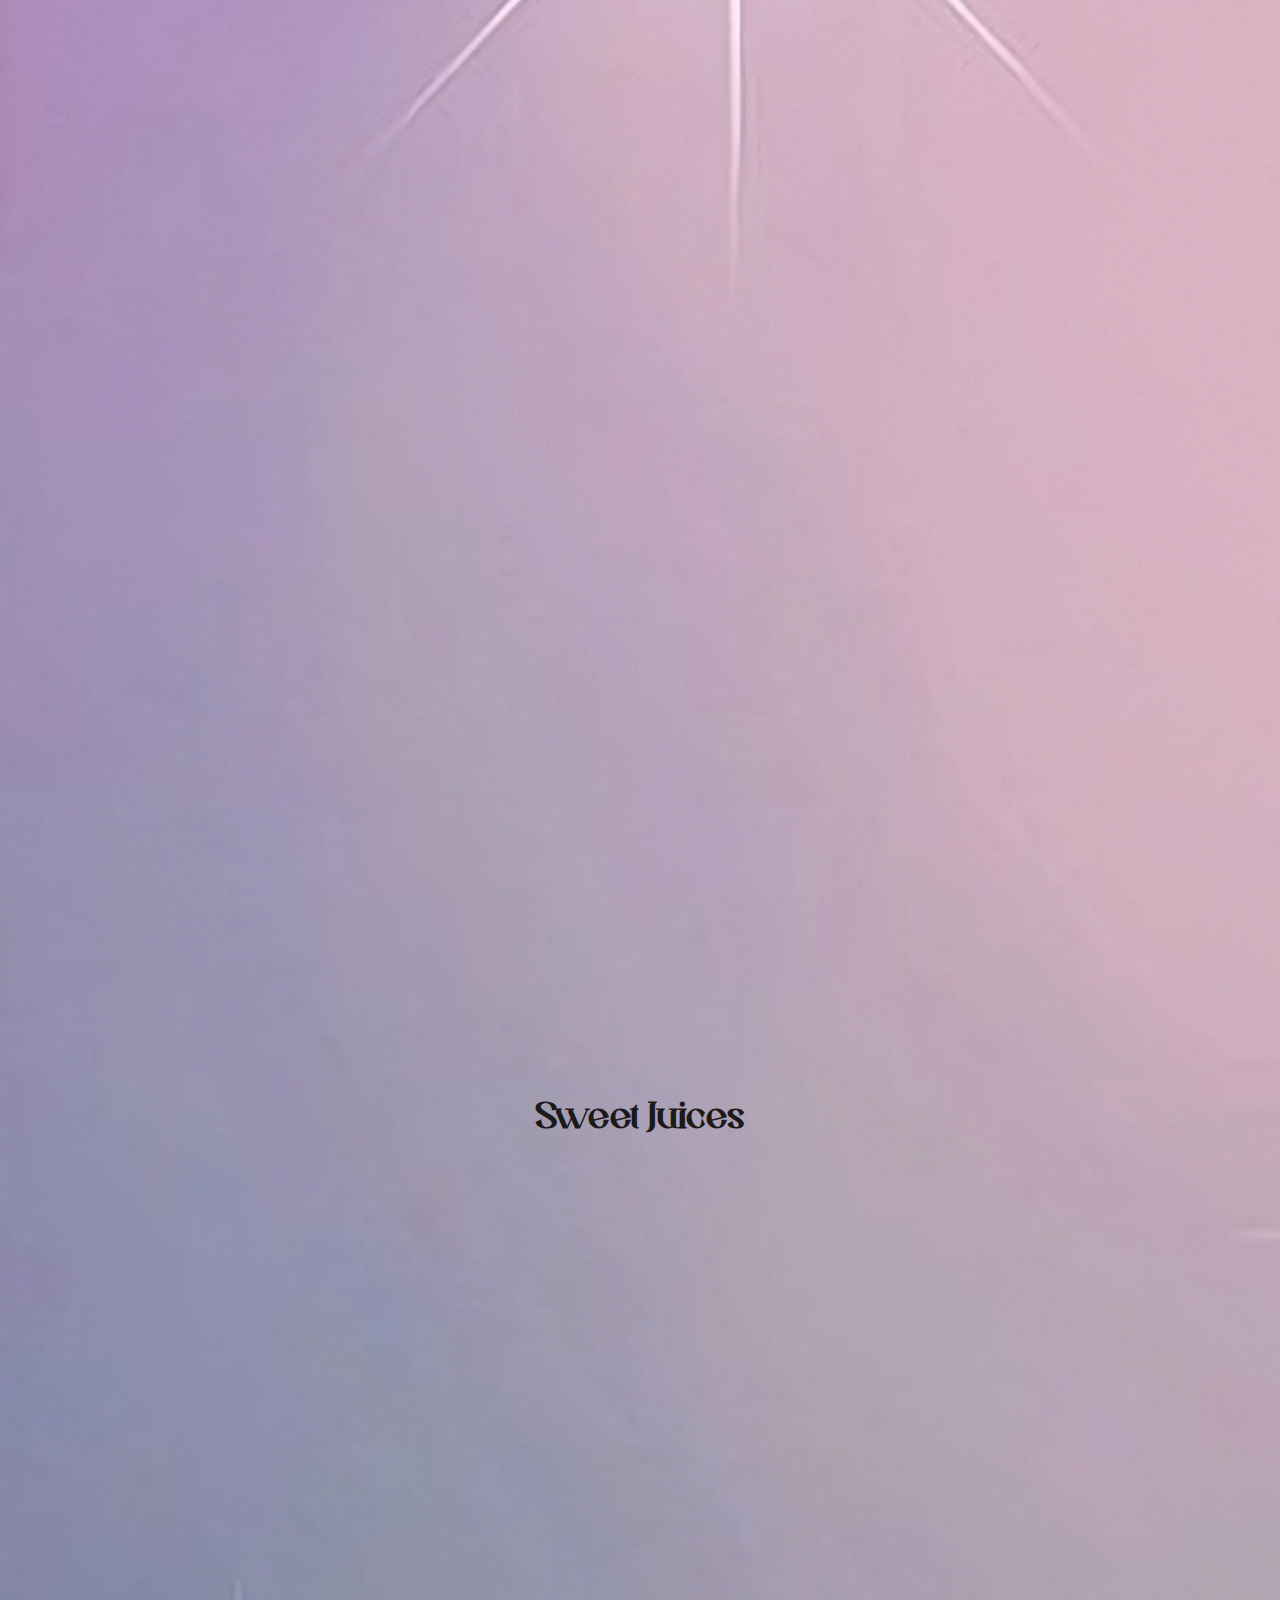
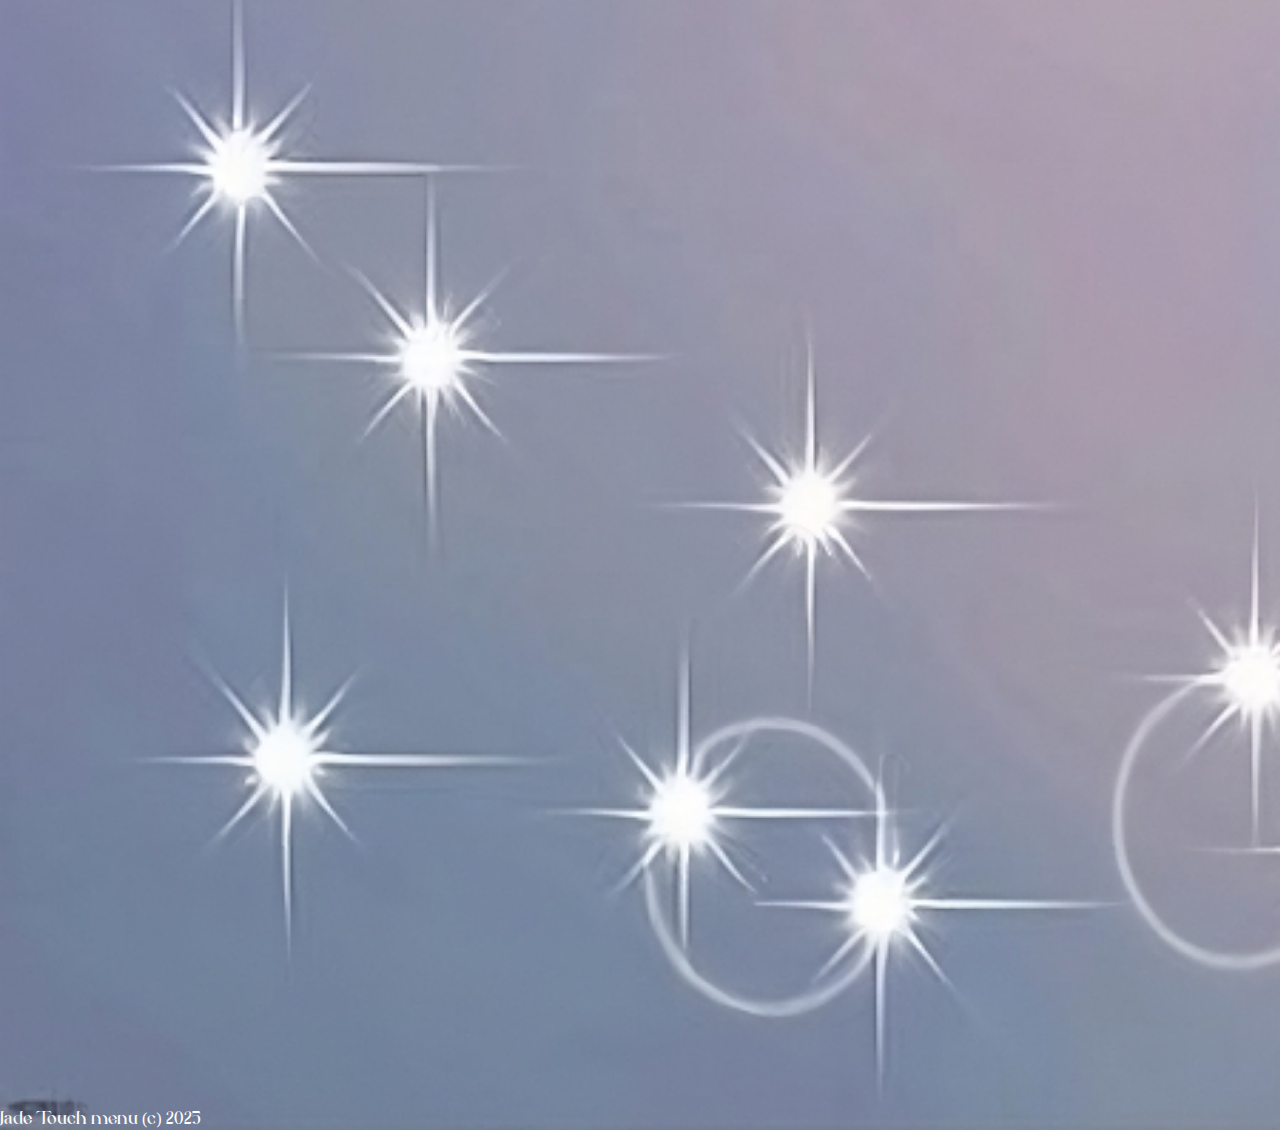
==== commit 751b7565: "update on image quality" ====
--- a/index.html
+++ b/index.html
@@ -5,10 +5,10 @@
         <meta http-equiv="X-UA-Compatible" content="IE=edge">
         <title>Drinks Menu</title>
         <meta name="viewport" content="width=device-width, user-scalable=0, initial-scale=1.0, maximum-scale=1.0, minimum-scale=1.0">
-        <link rel="apple-touch-icon" sizes="180x180" href="/apple-touch-icon.png">
-<link rel="icon" type="image/png" sizes="32x32" href="/favicon-32x32.png">
-<link rel="icon" type="image/png" sizes="16x16" href="/favicon-16x16.png">
-<link rel="manifest" href="/site.webmanifest">
+        <link rel="apple-touch-icon" sizes="180x180" href="./apple-touch-icon.png">
+<link rel="icon" type="image/png" sizes="32x32" href="./favicon-32x32.png">
+<link rel="icon" type="image/png" sizes="16x16" href="./favicon-16x16.png">
+<link rel="manifest" href="./site.webmanifest">
           <link rel="stylesheet" href="https://unpkg.com/aos@next/dist/aos.css" />
         <link rel="stylesheet" href="styles/main.min.css">
     </head>
@@ -197,6 +197,7 @@
             </div>
           </section>
         </main>
+        <footer class="footer">Jade Touch menu (c) 2025</footer>
   <script src="https://unpkg.com/aos@next/dist/aos.js"></script>
   <script>
     AOS.init();
--- a/styles/main.min.css
+++ b/styles/main.min.css
@@ -1 +1 @@
-@charset "UTF-8";*{padding:0;margin:0;border:0;box-sizing:border-box}:after,:before{box-sizing:border-box}:active,:focus{outline:0}a a:active,a a:hover{outline-width:0}img{max-width:100%;border-style:none;vertical-align:top;flex-shrink:0}button{all:initial}nav{display:flex}li,ul{list-style:none}input,select,textarea{font:inherit;overflow:visible;margin:0}fieldset{border:1px solid silver;margin:0 2px;padding:.35em .625em .75em}legend{color:inherit;padding:0}textarea{overflow:auto}[type=checkbox],[type=radio]{padding:0}[type=number]::-webkit-inner-spin-button,[type=number]::-webkit-outer-spin-button{height:auto}[type=search]{--webkit-appearance:textfield;outline-offset:-2px}[type=search]::-webkit-search-decoration{-webkit-appearance:none}::-webkit-file-upload-button{--webkit-appearance:button;font:inherit}input:focus::-moz-placeholder{opacity:0;-moz-transition:opacity .2s;transition:opacity .2s}input:focus::placeholder{opacity:0;transition:opacity .2s}textarea:focus::-moz-placeholder{opacity:0;-moz-transition:opacity .2s;transition:opacity .2s}textarea:focus::placeholder{opacity:0;transition:opacity .2s}:root{--container-max-width:1100px;--margin-y:24px;--dark-color:#1B191A;--white-color:#FFFDFE}@font-face{font-family:MargarethRosinante;src:url(../fonts/Margareth.woff2) format("woff2");font-style:normal}.visually-hidden{position:absolute!important;width:1px!important;height:1px!important;margin:-1px!important;border:0!important;padding:0!important;white-space:nowrap!important;clip-path:inset(100%)!important;clip:rect(0 0 0 0)!important;overflow:hidden!important}.btn{max-width:0;min-height:0;padding:.625rem 1rem;display:flex;justify-content:center;align-items:center;text-align:center;text-wrap:nowrap;border:none;color:inherit;font-size:18px;line-height:150%;font-weight:400;letter-spacing:0;background-color:inherit;border-radius:0;transition:30ms}.container{width:100%;max-width:var(--container-max-width);margin:0 auto;padding:0 15px;height:auto;display:block}.bg{position:absolute;top:0;left:0;width:100%;height:100%;z-index:1}.bg img{width:100%;height:100%;-o-object-fit:cover;object-fit:cover;-o-object-position:top;object-position:top}a{text-decoration:unset;color:inherit;font-size:clamp(20px,.2vw,18px);line-height:120%}.item-card{width:510px;height:auto;max-width:96%;background-color:var(--dark-color);border-radius:12px;padding:12px;display:flex;justify-content:center;align-items:center;flex-direction:column;flex-wrap:nowrap;row-gap:1rem;box-shadow:rgba(0,0,0,.25) 0 54px 55px,rgba(0,0,0,.12) 0 -12px 30px,rgba(0,0,0,.12) 0 4px 6px,rgba(0,0,0,.17) 0 12px 13px,rgba(0,0,0,.09) 0 -3px 5px;margin-block:2.1rem}.item-card__image{width:318px;aspect-ratio:1}.item-card__price{margin-left:32%;text-wrap:nowrap}.item-card__price p{color:#569f1a;max-width:96%}.item-card__name{width:98%;height:auto;display:flex;flex-direction:column;justify-content:flex-start;align-items:center;row-gap:.8rem}.item-card__name h3{font-size:clamp(24px,.3vw,22px);line-height:150%}.item-card__name p{font-size:clamp(20px,.2vw,18px);line-height:120%}.hot__drinks{display:flex;justify-content:center;align-items:center;row-gap:2.1rem;flex-direction:column;flex-wrap:nowrap}.section{max-width:98%;height:auto;padding-inline:2px}.section__drinks{display:flex;justify-content:center;align-items:center;flex-direction:column}.section__drinks--title{color:var(--dark-color);font-size:36px;line-height:1;text-align:center;letter-spacing:.6px;font-weight:600}section{display:flex;justify-content:center;align-items:center;flex-direction:column;width:100%;height:auto;margin-block:35px}body,html{width:100%;min-height:100%;height:auto;font-size:16px;scroll-behavior:smooth;background-image:url("../img/bg/background.webp");background-repeat:no-repeat;background-size:cover;color:var(--white-color);font-family:MargarethRosinante;text-align:left;font-weight:400}.header{width:100%;height:auto;margin-bottom:var(--margin-y);background-color:var(--dark-color)}.header__navigation{display:flex;justify-content:space-between;flex-direction:row;flex-wrap:wrap;align-items:center;gap:.3rem}.header__logo{width:128px;height:45px}.header__logo--item{flex-shrink:0}.header__links{display:flex;gap:12px}.header__links--item{font-size:clamp(20px,1.25rem,18px);line-height:135%;transition:30ms}@media (max-width:1220px){.container{max-width:970px}}@media (max-width:960px){.container{max-width:750px}}@media (max-width:767px){.container{max-width:none}.header__links{justify-content:center;align-items:center}}@media (max-width:499px){.header__navigation{justify-content:center}}@media (hover:hover){.btn:hover{color:inherit}.header__links--item:hover{color:#569f1a}}@media (hover:none){.btn:active{color:inherit}.header__links--item:active{color:#569f1a}}+@charset "UTF-8";*{padding:0;margin:0;border:0;box-sizing:border-box}:after,:before{box-sizing:border-box}:active,:focus{outline:0}a a:active,a a:hover{outline-width:0}img{max-width:100%;border-style:none;vertical-align:top;flex-shrink:0}button{all:initial}nav{display:flex}li,ul{list-style:none}input,select,textarea{font:inherit;overflow:visible;margin:0}fieldset{border:1px solid silver;margin:0 2px;padding:.35em .625em .75em}legend{color:inherit;padding:0}textarea{overflow:auto}[type=checkbox],[type=radio]{padding:0}[type=number]::-webkit-inner-spin-button,[type=number]::-webkit-outer-spin-button{height:auto}[type=search]{--webkit-appearance:textfield;outline-offset:-2px}[type=search]::-webkit-search-decoration{-webkit-appearance:none}::-webkit-file-upload-button{--webkit-appearance:button;font:inherit}input:focus::-moz-placeholder{opacity:0;-moz-transition:opacity .2s;transition:opacity .2s}input:focus::placeholder{opacity:0;transition:opacity .2s}textarea:focus::-moz-placeholder{opacity:0;-moz-transition:opacity .2s;transition:opacity .2s}textarea:focus::placeholder{opacity:0;transition:opacity .2s}:root{--container-max-width:1100px;--margin-y:24px;--dark-color:#1B191A;--white-color:#FFFDFE}@font-face{font-family:MargarethRosinante;src:url(../fonts/Margareth.woff2) format("woff2");font-style:normal}.visually-hidden{position:absolute!important;width:1px!important;height:1px!important;margin:-1px!important;border:0!important;padding:0!important;white-space:nowrap!important;clip-path:inset(100%)!important;clip:rect(0 0 0 0)!important;overflow:hidden!important}.btn{max-width:0;min-height:0;padding:.625rem 1rem;display:flex;justify-content:center;align-items:center;text-align:center;text-wrap:nowrap;border:none;color:inherit;font-size:18px;line-height:150%;font-weight:400;letter-spacing:0;background-color:inherit;border-radius:0;transition:30ms}.container{width:100%;max-width:var(--container-max-width);margin:0 auto;padding:0 15px;height:auto;display:block}.bg{position:absolute;top:0;left:0;width:100%;height:100%;z-index:1}.bg img{width:100%;height:100%;-o-object-fit:cover;object-fit:cover;-o-object-position:top;object-position:top}a{text-decoration:unset;color:inherit;font-size:clamp(20px,.2vw,18px);line-height:120%}.item-card{width:510px;height:auto;max-width:96%;background-color:var(--dark-color);border-radius:12px;padding:12px;display:flex;justify-content:center;align-items:center;flex-direction:column;flex-wrap:nowrap;row-gap:1rem;box-shadow:rgba(0,0,0,.25) 0 54px 55px,rgba(0,0,0,.12) 0 -12px 30px,rgba(0,0,0,.12) 0 4px 6px,rgba(0,0,0,.17) 0 12px 13px,rgba(0,0,0,.09) 0 -3px 5px;margin-block:2.1rem}.item-card__image{width:318px;aspect-ratio:1}.item-card__price{margin-left:32%;text-wrap:nowrap}.item-card__price p{color:#569f1a;max-width:96%}.item-card__name{width:98%;height:auto;display:flex;flex-direction:column;justify-content:flex-start;align-items:center;row-gap:.8rem}.item-card__name h3{font-size:clamp(24px,.3vw,22px);line-height:150%}.item-card__name p{font-size:clamp(20px,.2vw,18px);line-height:120%}.hot__drinks{display:flex;justify-content:center;align-items:center;row-gap:2.1rem;flex-direction:column;flex-wrap:nowrap}.section{max-width:98%;height:auto;padding-inline:2px}.section__drinks{display:flex;justify-content:center;align-items:center;flex-direction:column}.section__drinks--title{color:var(--dark-color);font-size:36px;line-height:1;text-align:center;letter-spacing:.6px;font-weight:600}section{display:flex;justify-content:center;align-items:center;flex-direction:column;width:100%;height:auto;margin-block:35px}body,html{width:100%;min-height:100%;height:auto;font-size:16px;scroll-behavior:smooth;background-image:url("../img/bg/background.jpeg");background-repeat:no-repeat;background-size:cover;color:var(--white-color);font-family:MargarethRosinante;text-align:left;font-weight:400}.header{width:100%;height:auto;margin-bottom:var(--margin-y);background-color:var(--dark-color)}.header__navigation{display:flex;justify-content:space-between;flex-direction:row;flex-wrap:wrap;align-items:center;gap:.3rem}.header__logo{width:128px;height:45px}.header__logo--item{flex-shrink:0}.header__links{display:flex;gap:12px}.header__links--item{font-size:clamp(20px,1.25rem,18px);line-height:135%;transition:30ms}@media (max-width:1220px){.container{max-width:970px}}@media (max-width:960px){.container{max-width:750px}}@media (max-width:767px){.container{max-width:none}.header__links{justify-content:center;align-items:center}}@media (max-width:499px){.header__navigation{justify-content:center}}@media (hover:hover){.btn:hover{color:inherit}.header__links--item:hover{color:#569f1a}}@media (hover:none){.btn:active{color:inherit}.header__links--item:active{color:#569f1a}}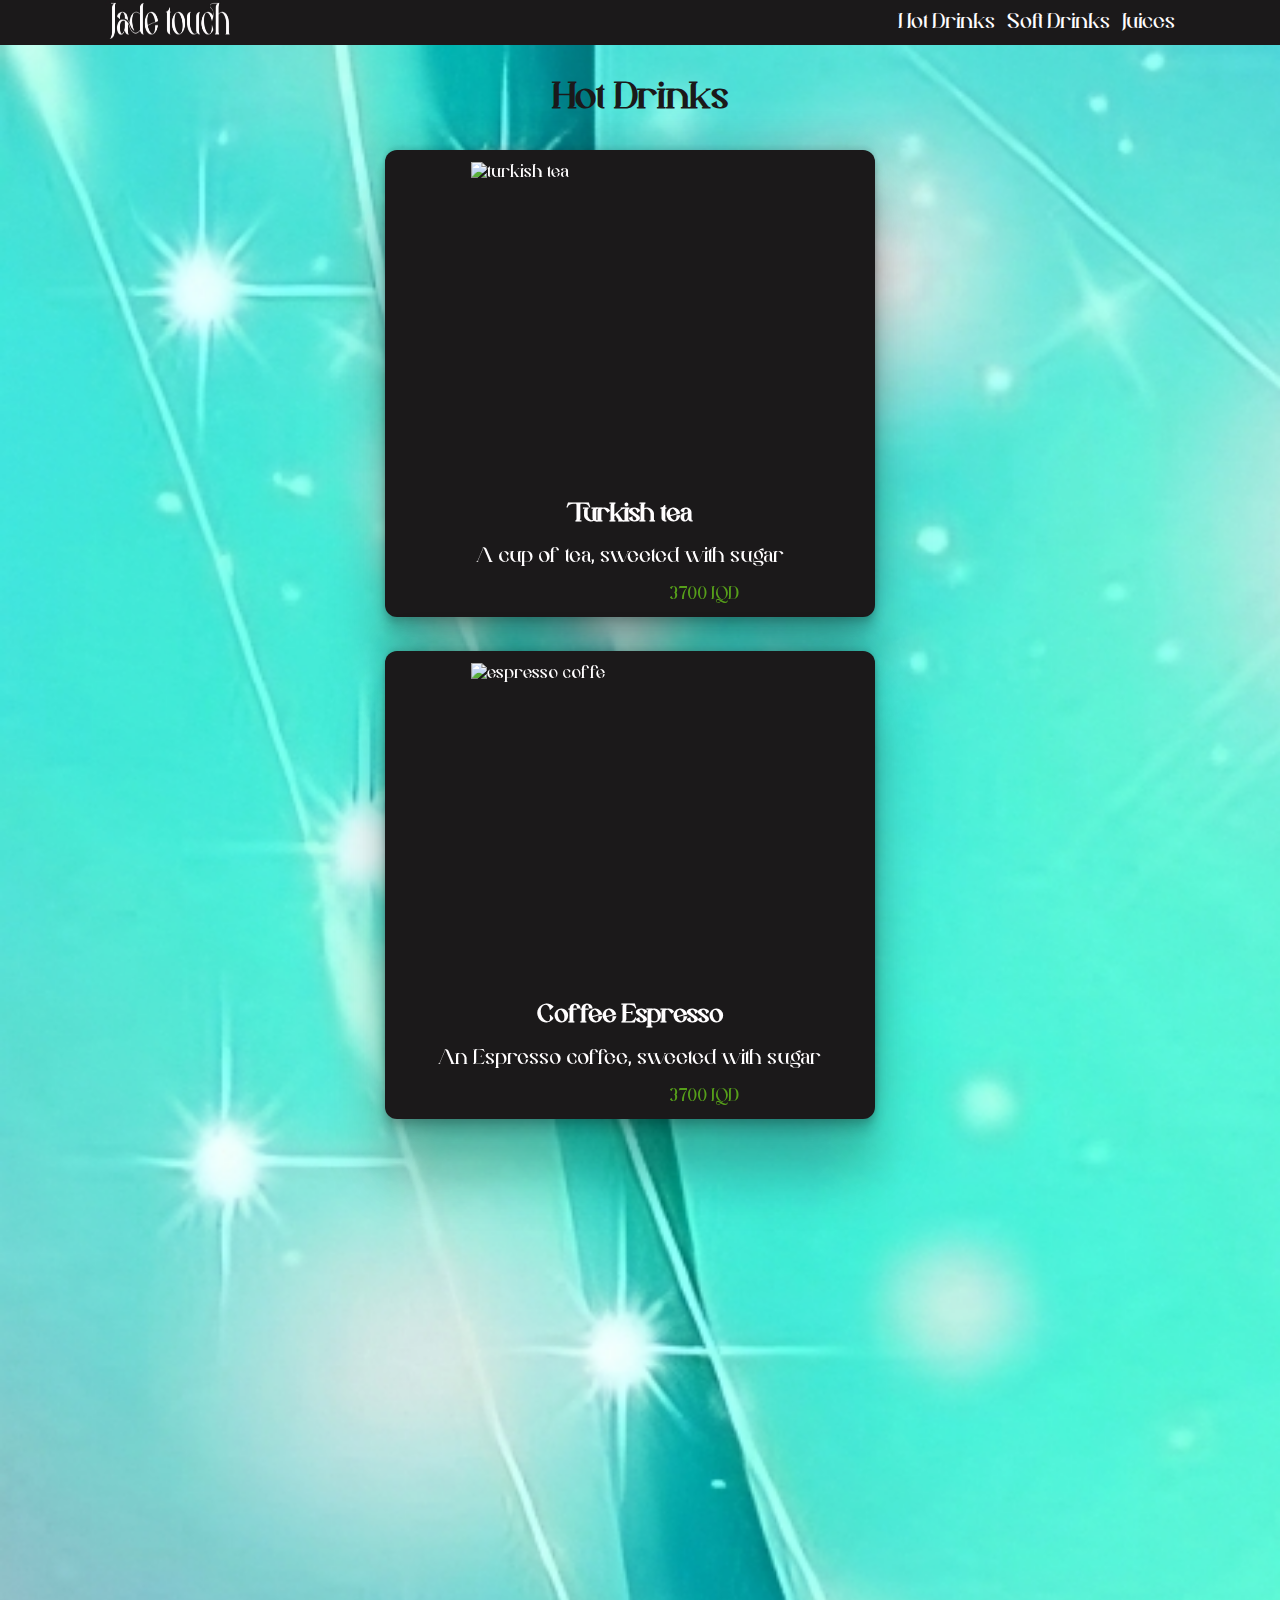
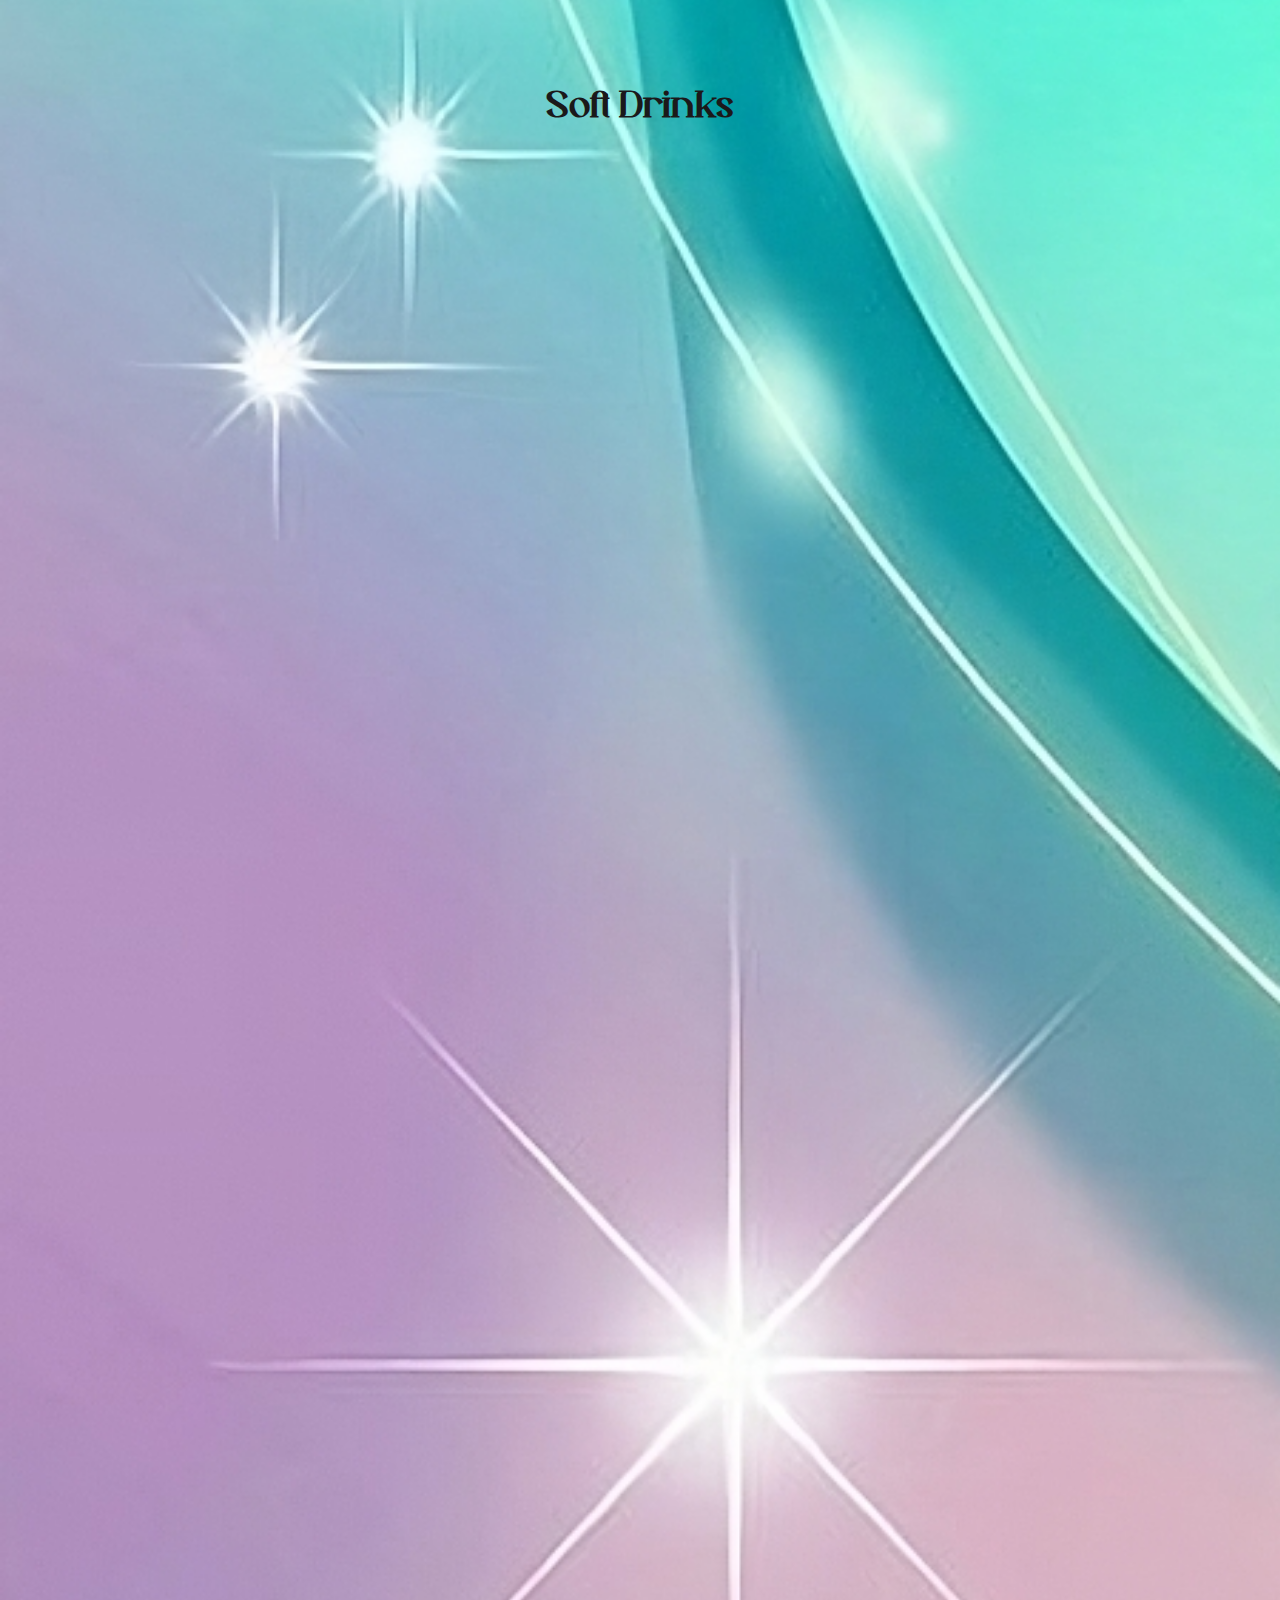
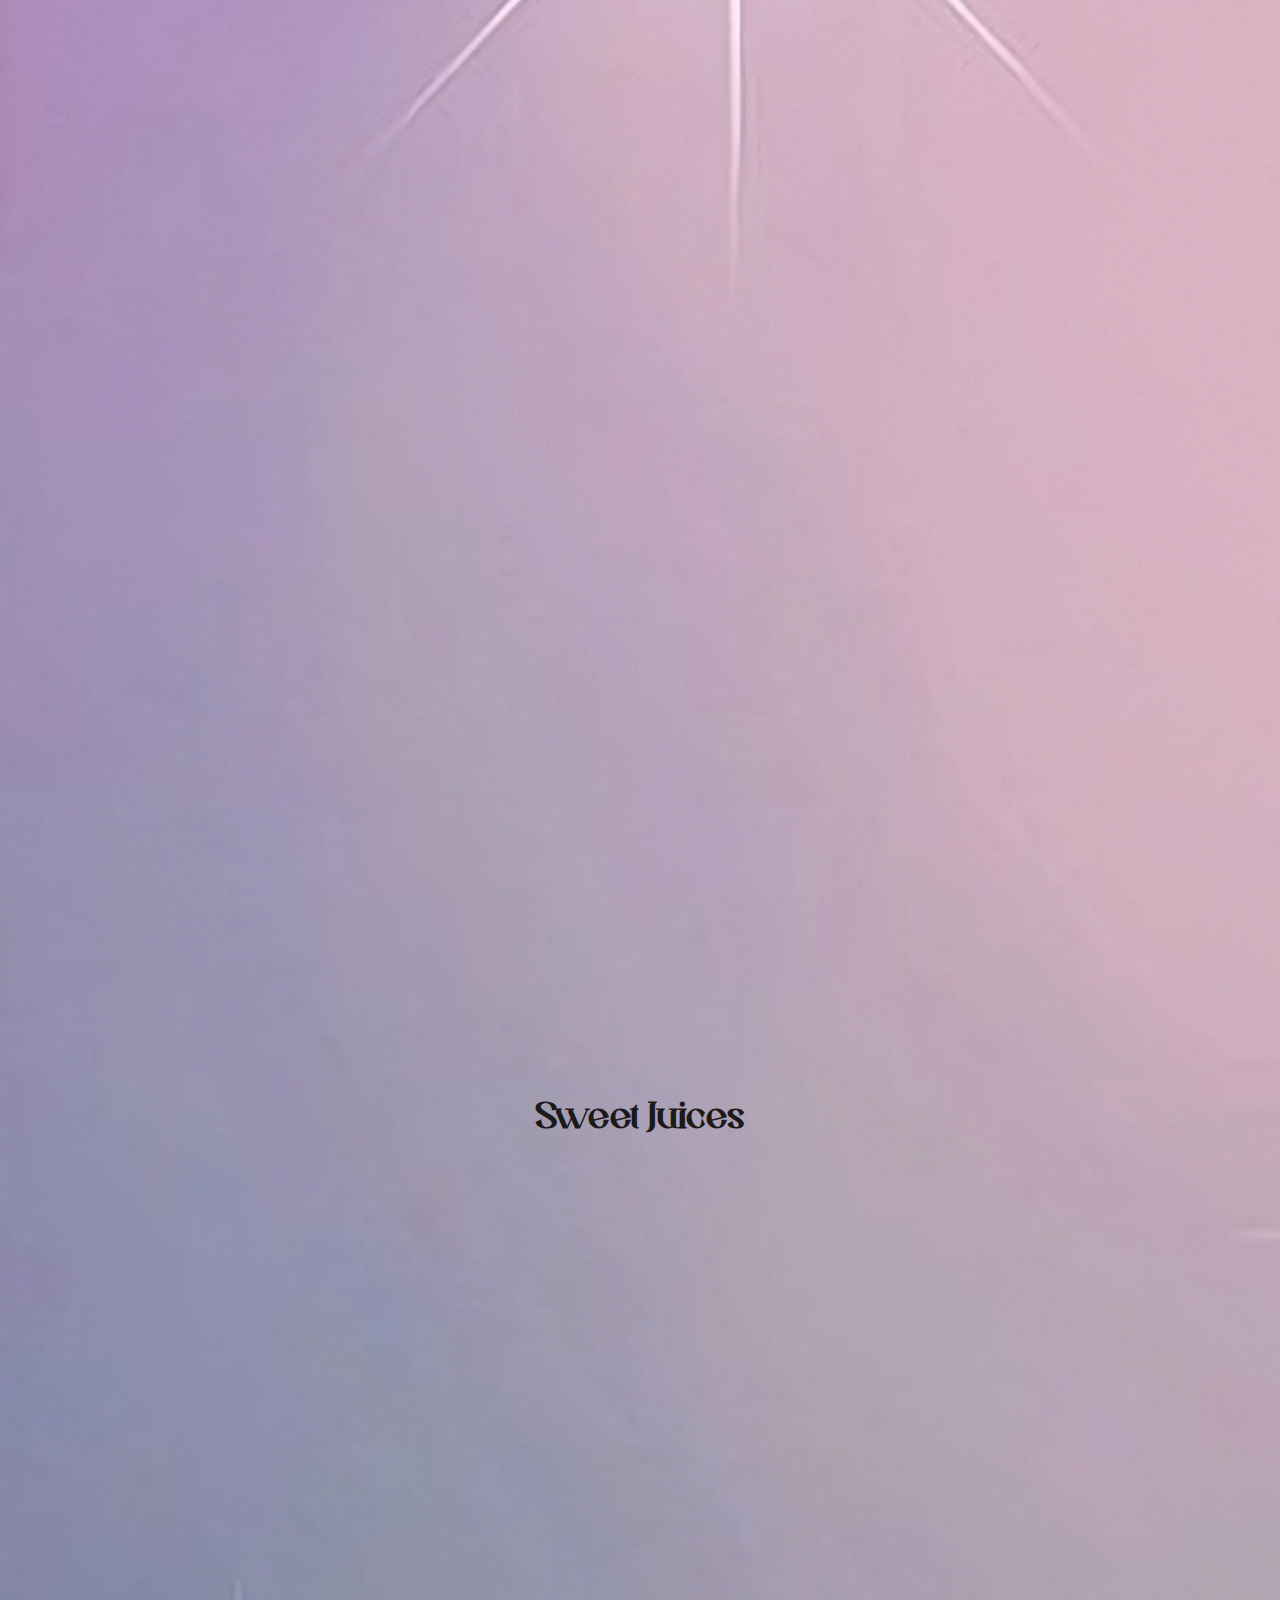
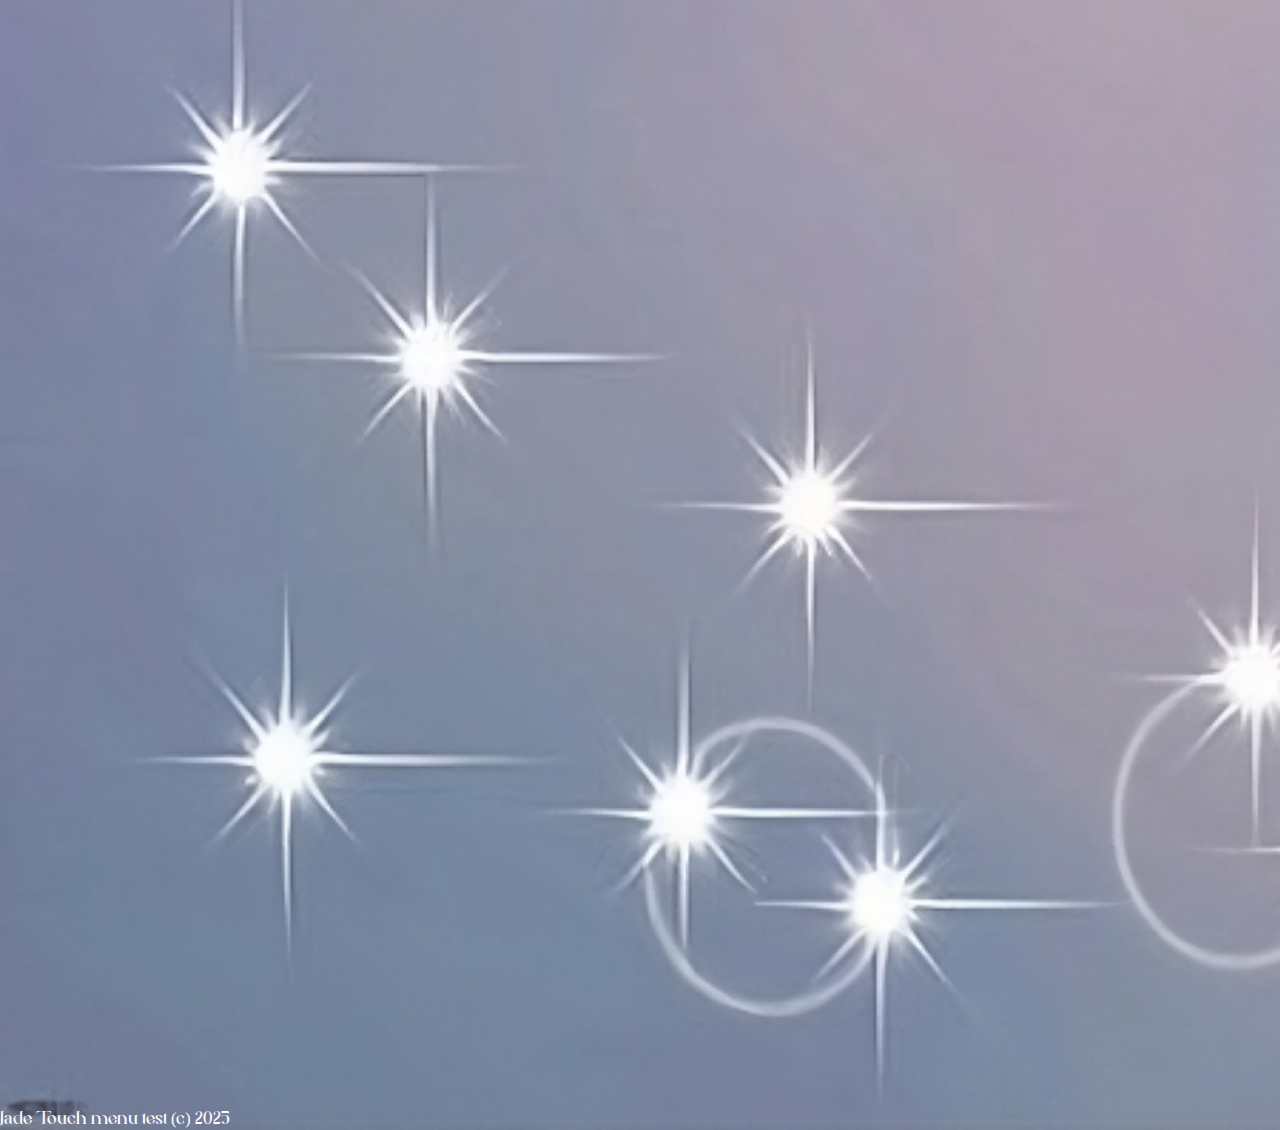
==== commit 37358c40: "test push" ====
--- a/index.html
+++ b/index.html
@@ -197,7 +197,7 @@
             </div>
           </section>
         </main>
-        <footer class="footer">Jade Touch menu (c) 2025</footer>
+        <footer class="footer">Jade Touch menu test (c) 2025</footer>
   <script src="https://unpkg.com/aos@next/dist/aos.js"></script>
   <script>
     AOS.init();
